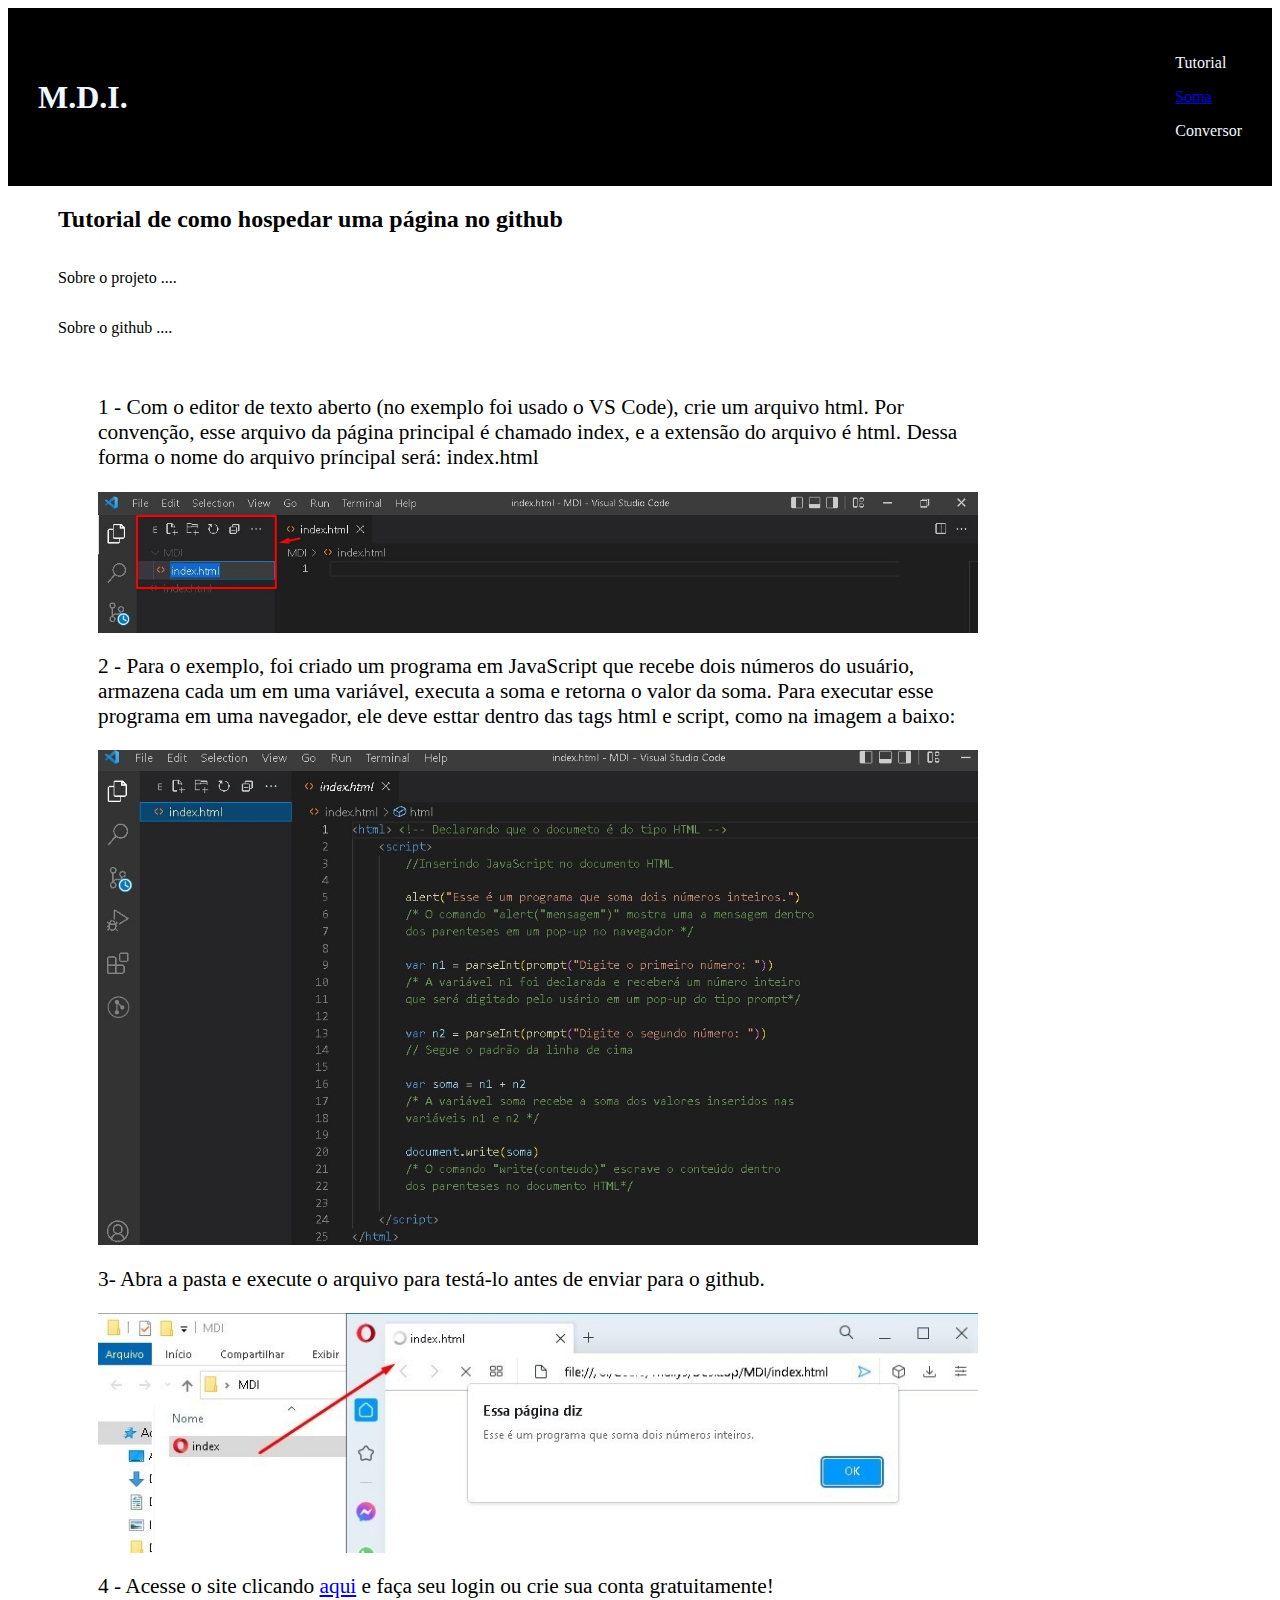
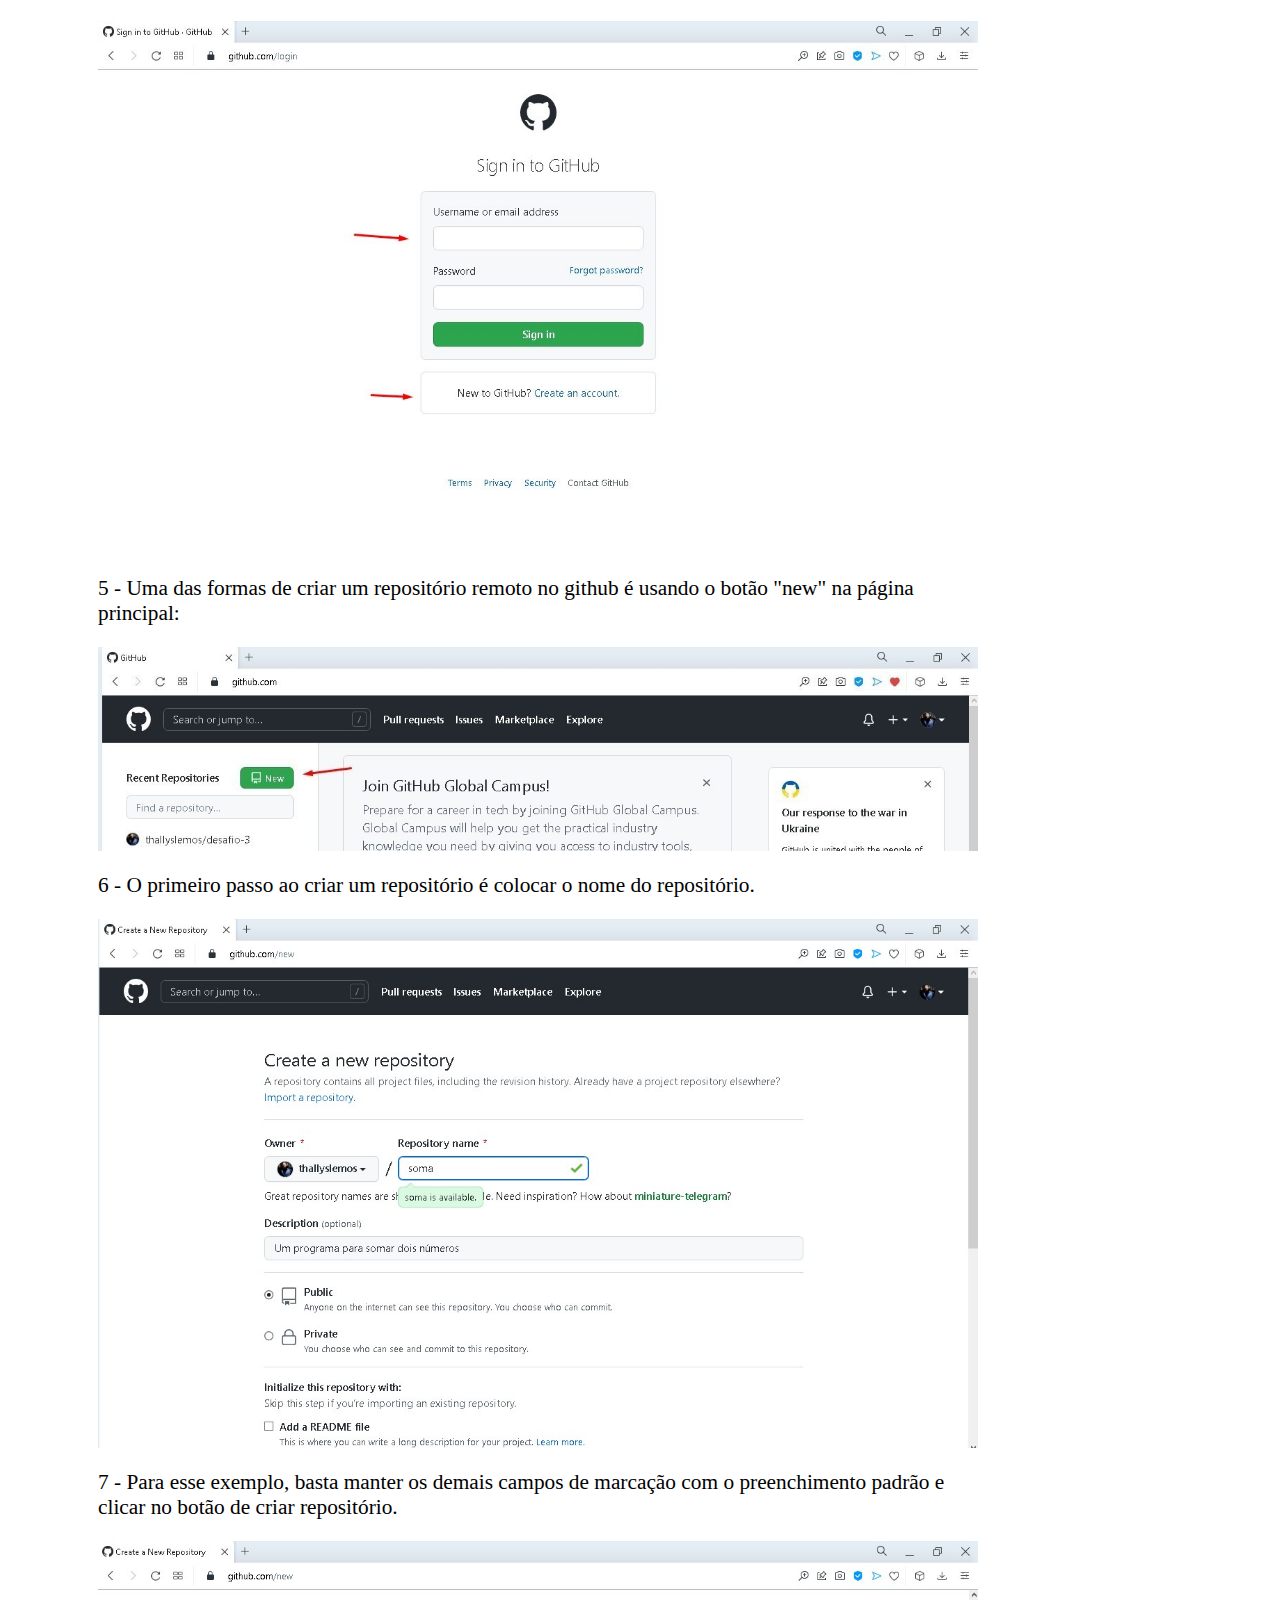
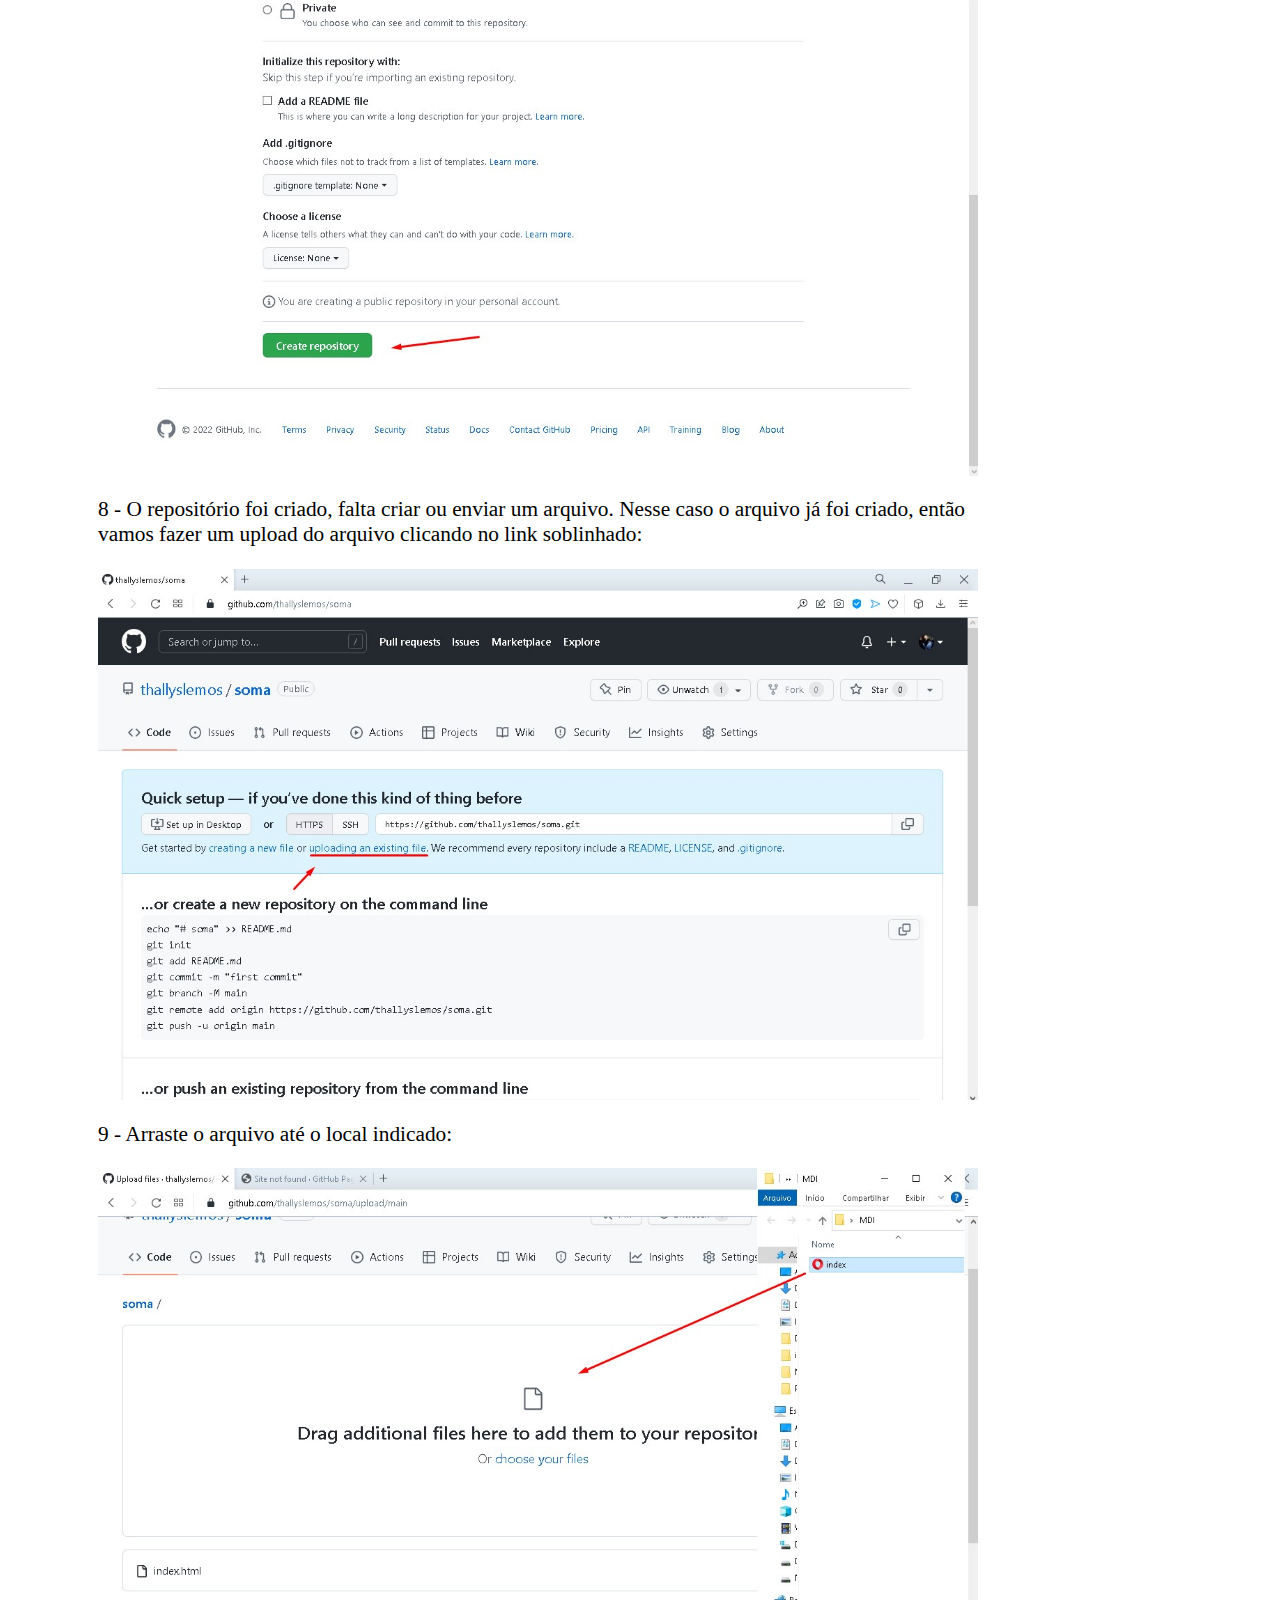
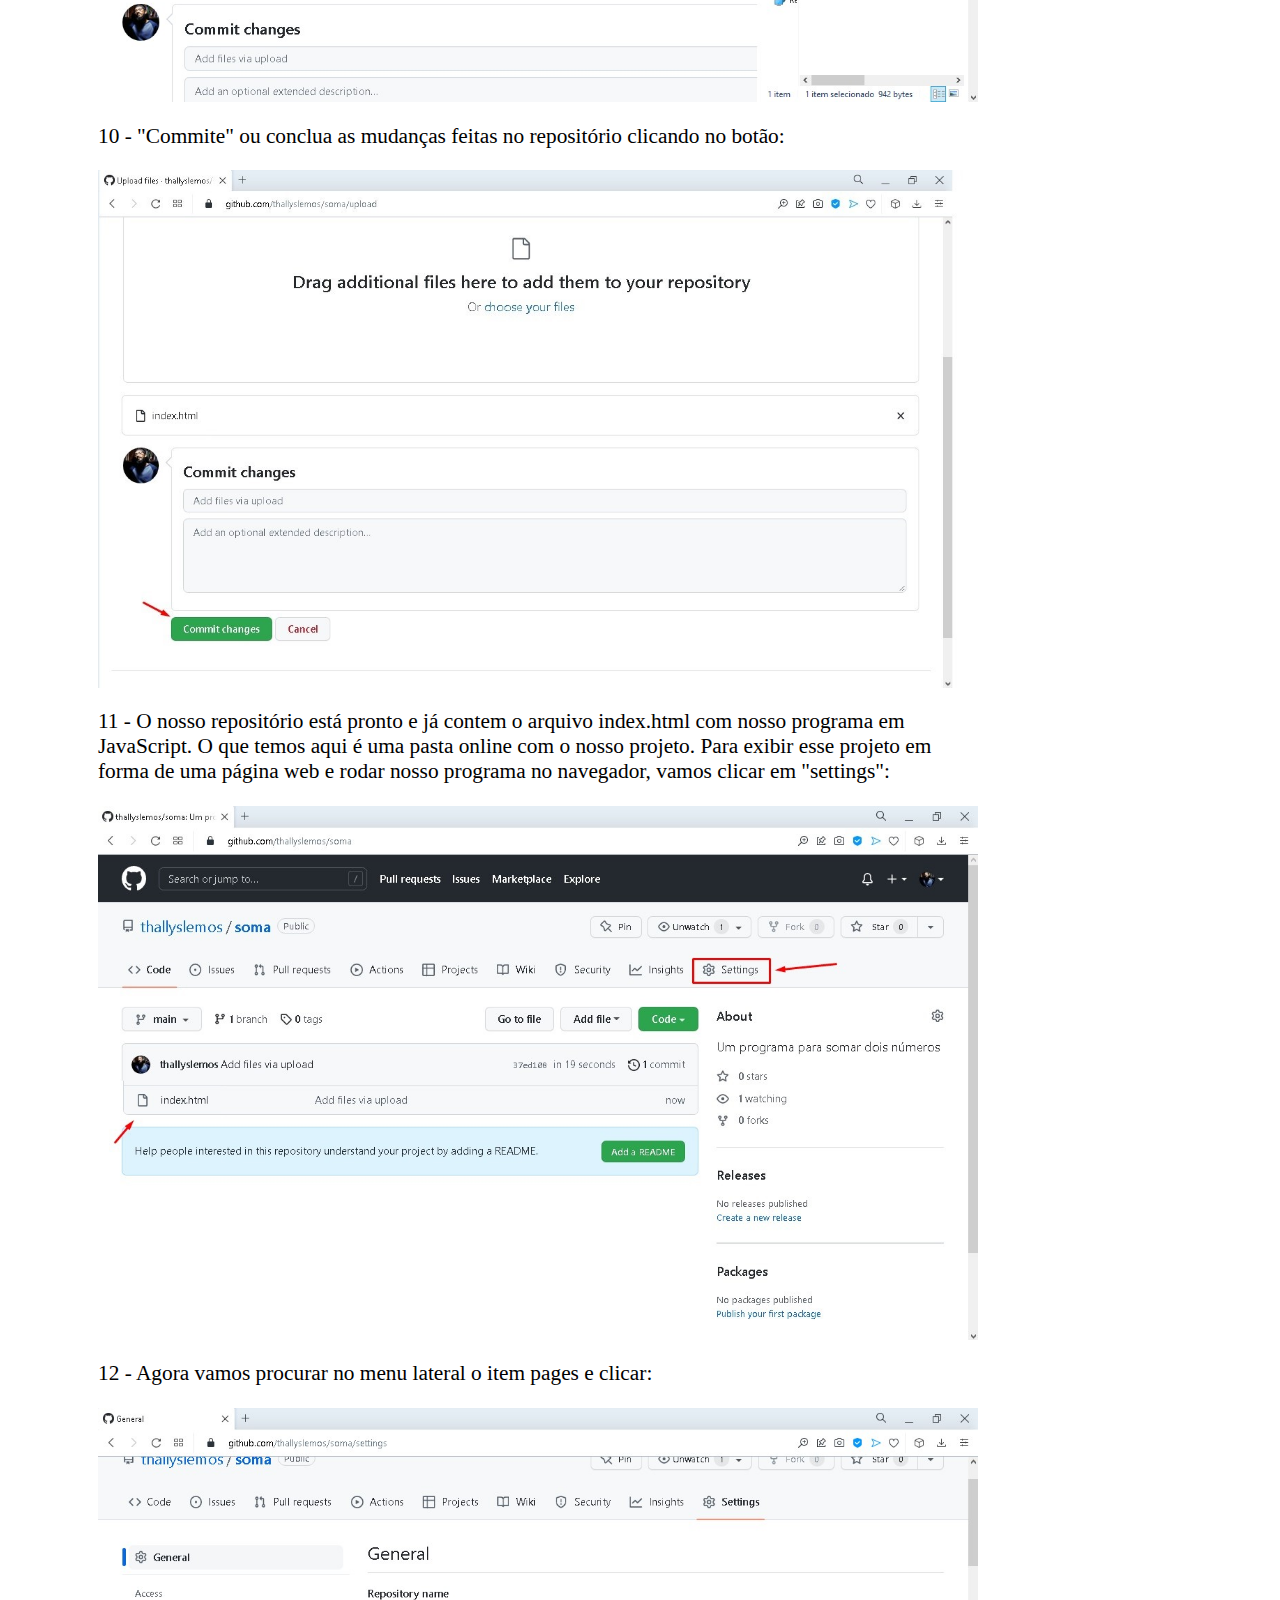
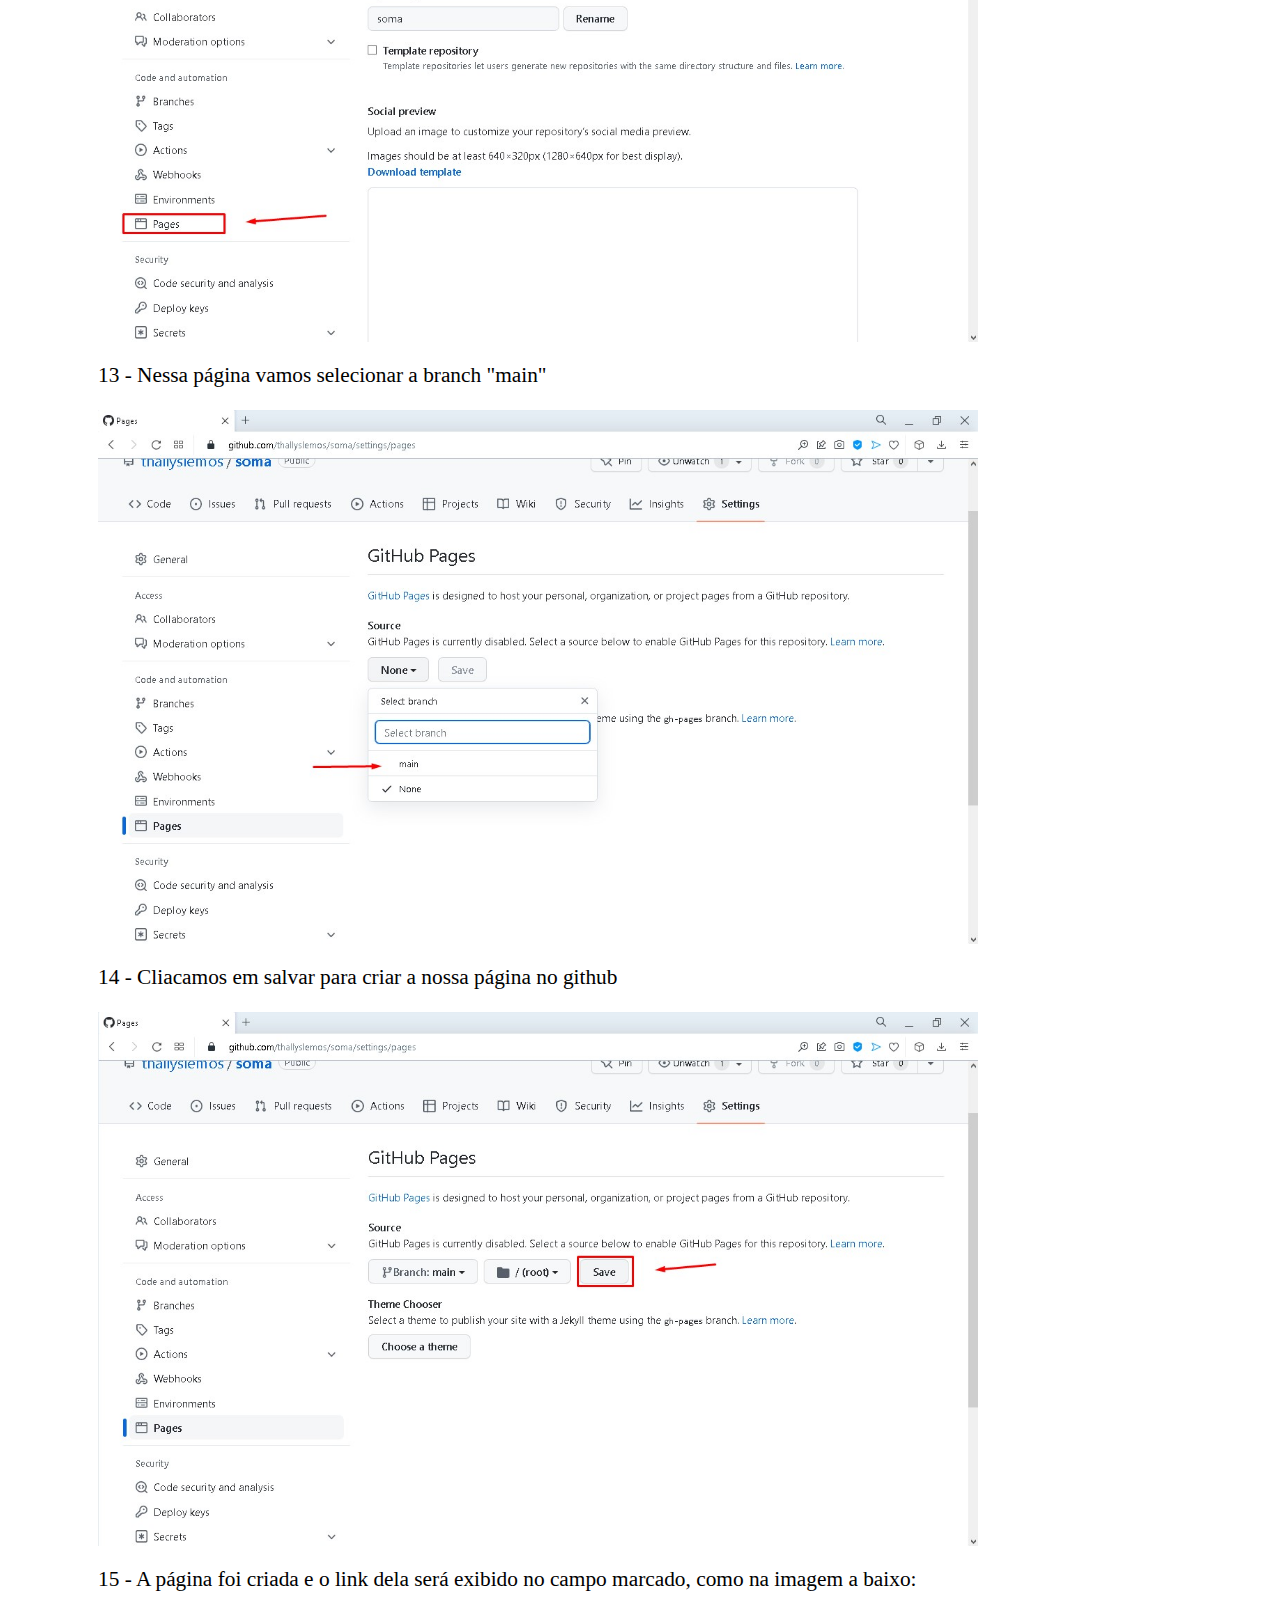
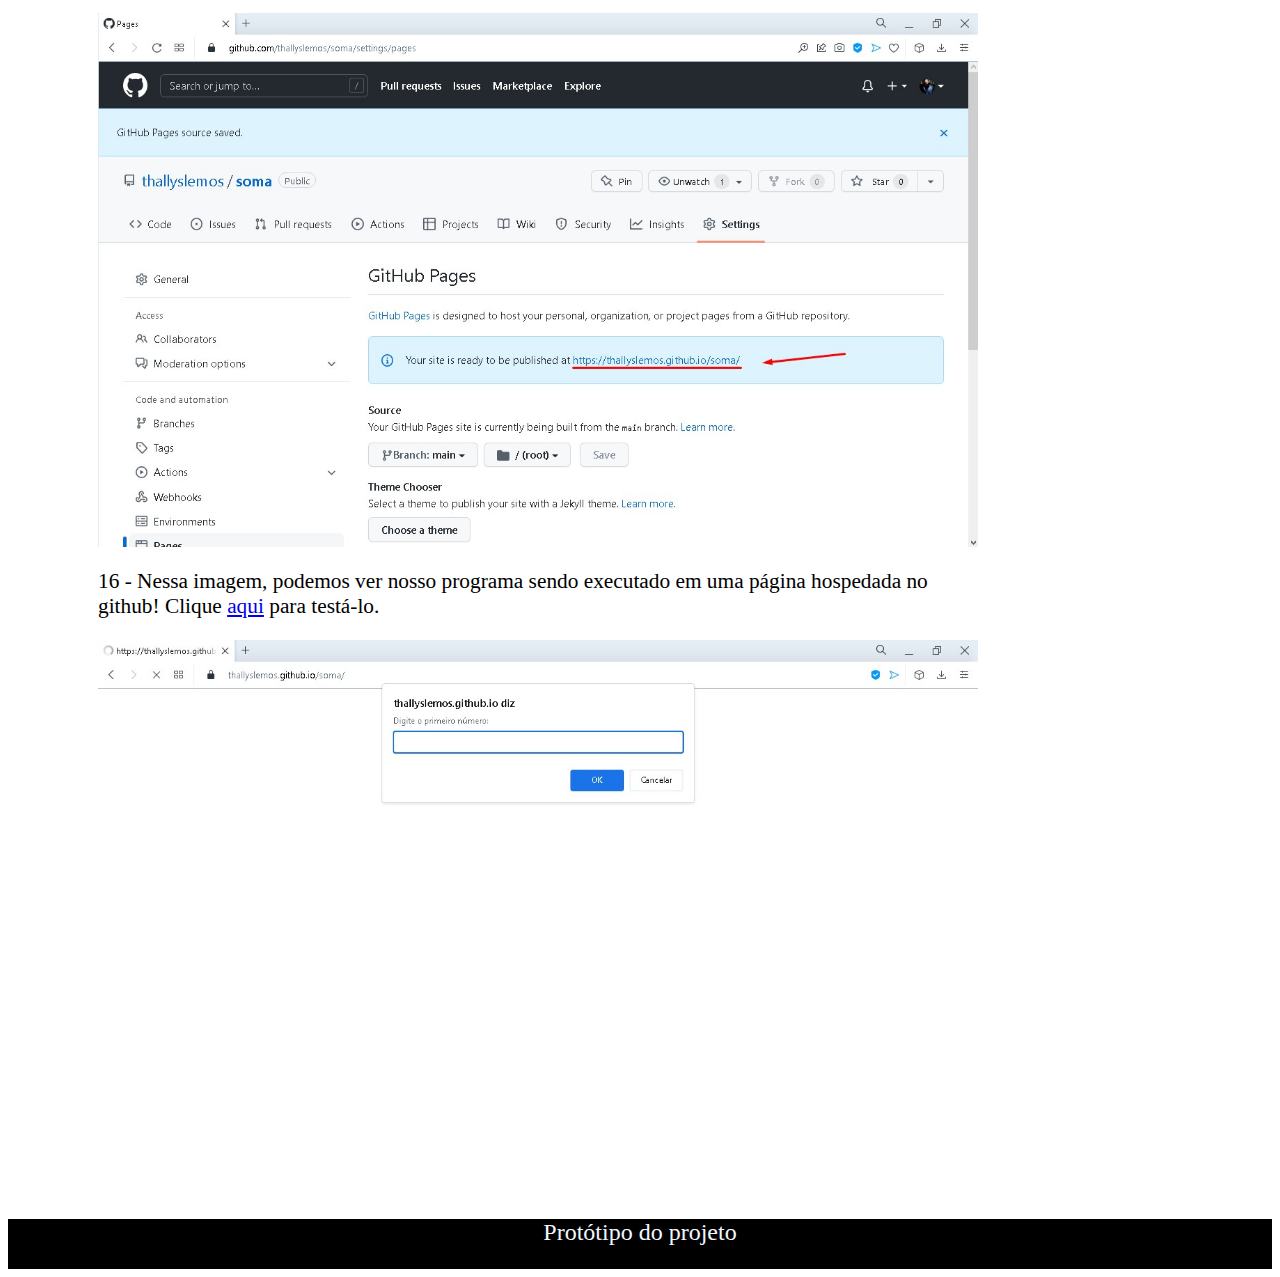
==== index.html @ e900a975 "Add files via upload" ====
<!DOCTYPE html>
<html lang="pt-br">
<head>
    <meta charset="UTF-8">
    <meta http-equiv="X-UA-Compatible" content="IE=edge">
    <meta name="viewport" content="width=device-width, initial-scale=1.0">
    <title>MDI</title>
    <link rel="stylesheet" type="text/css" href="css/style.css">
</head>
<body>
    <header>
        <div id="logo">
            <h1>M.D.I.</h1>
        </div>
        <div id="navegacao">
            
                <p>  Tutorial</p>
                <p><a href="https://thallyslemos.github.io/soma/">Soma</a> </p>
                <p>Conversor</p>
         
        </div>


    </header>
    <main>
        <h2>Tutorial de como hospedar uma página no github</h2>

        <div class="texto">
            <p>Sobre o projeto ....</p>
            <p>Sobre o github ....</p>
        </div>
        <div class="tutorial">
            <ul>
                <li>
                    <p>1 - Com o editor de texto aberto (no exemplo foi usado o VS Code), crie um arquivo html. Por convenção, esse arquivo da página principal é chamado index, e a extensão do arquivo é html. Dessa forma o nome do arquivo príncipal será: index.html </p>
                    <img src="img/paso1.jpg" >
                </li>
                <li>
                    <p>2 - Para o exemplo, foi criado um programa em JavaScript que recebe dois números do usuário, armazena cada um em uma variável, executa a soma e retorna o valor da soma. Para executar esse programa em uma navegador, ele deve esttar dentro das tags html e script, como na imagem a baixo: </p>
                    <img src="img/passo2.jpg" >
                </li>
                <li>
                    <p>3- Abra a pasta e execute o arquivo para testá-lo antes de enviar para o github.</p>
                    <img src="img/passo3.jpg" >
                </li>
                <li>
                    <p>4 - Acesse o site clicando <a href="https://github.com">aqui</a> e faça seu login ou crie sua conta gratuitamente!</p>
                    <img src="img/passo4.jpg" >
                </li>
                <li>
                    <p>5 - Uma das formas de criar um repositório remoto no github é usando o botão "new" na página principal: </p>
                    <img src="img/passo5.jpg" >
                </li>
                <li>
                    <p>6 - O primeiro passo ao criar um repositório é colocar o nome do repositório.</p>
                    <img src="img/passo6.jpg" >
                </li>
                <li>
                    <p>7 - Para esse exemplo, basta manter os demais campos de marcação com o preenchimento padrão e clicar no botão de criar repositório.</p>
                    <img src="img/passo7.jpg" >
                </li>
                <li>
                    <p>8 - O repositório foi criado, falta criar ou enviar um arquivo. Nesse caso o arquivo já foi criado, então vamos fazer um upload do arquivo clicando no link soblinhado:</p>
                    <img src="img/passo8.jpg" >
                </li>
                <li>
                    <p>9 - Arraste o arquivo até o local indicado:</p>
                    <img src="img/passo9.jpg" >
                </li>
                <li>
                    <p>10 - "Commite" ou conclua as mudanças feitas no repositório clicando no botão:</p>
                    <img src="img/passo10.jpg" >
                </li>
                <li>
                    <p>11 - O nosso repositório está pronto e já contem o arquivo index.html com nosso programa em JavaScript. O que temos aqui é uma pasta online com o nosso projeto. Para exibir esse projeto em forma de uma página web e rodar nosso programa no navegador, vamos clicar em "settings":</p>
                    <img src="img/passo11.jpg" >
                </li>
                <li>
                    <p>12 - Agora vamos procurar no menu lateral o item pages e clicar:</p>
                    <img src="img/passo12.jpg" >
                </li>
                <li>
                    <p>13 - Nessa página vamos selecionar a branch "main"</p>
                    <img src="img/passo13.jpg" >
                </li>
                <li>
                    <p>14 - Cliacamos em salvar para criar a nossa página no github</p>
                    <img src="img/passo14.jpg" >
                </li>
                <li>
                    <p>15 - A página foi criada e o link dela será exibido no campo marcado, como na imagem a baixo:</p>
                    <img src="img/passo15.jpg" >
                </li>
                <li>
                    <p>16 - Nessa imagem, podemos ver nosso programa sendo executado em uma página hospedada no github! Clique <a href="https://thallyslemos.github.io/soma/">aqui</a> para testá-lo.</p>
                    <img src="img/passo16.jpg" >
                </li>
            </ul>
        </div>
    </main>
    <footer>
        <p>Protótipo do projeto</p>
    </footer>
</body>
</html>
<!DOCTYPE html5>
---- css/style.css ----
header {
    display: flex;
    align-items: center;
    justify-content: space-between;
    color: aliceblue;
    background: black;
    max-width: 100%;
    height: auto;
    padding: 30px;
}
.navegacao {
    display: flex;
    flex-direction: row;
}
main {
    display: flex;
    flex-direction: column;
    width: 920px;
    height: auto;
    margin: 0 50px;
}
.tutorial, .texto {
    display: flex;
    flex-direction: column;
}
ul, li {
    display: flex;
    flex-direction: column;
    font-size: 16pt;
}

img{

    width: auto;
    min-width: 420px;
    
}
footer {
    color: aliceblue;
    background: black;
    width: 100%;
    height: 50px;
    text-align: center;
    font-size: 18pt;

}
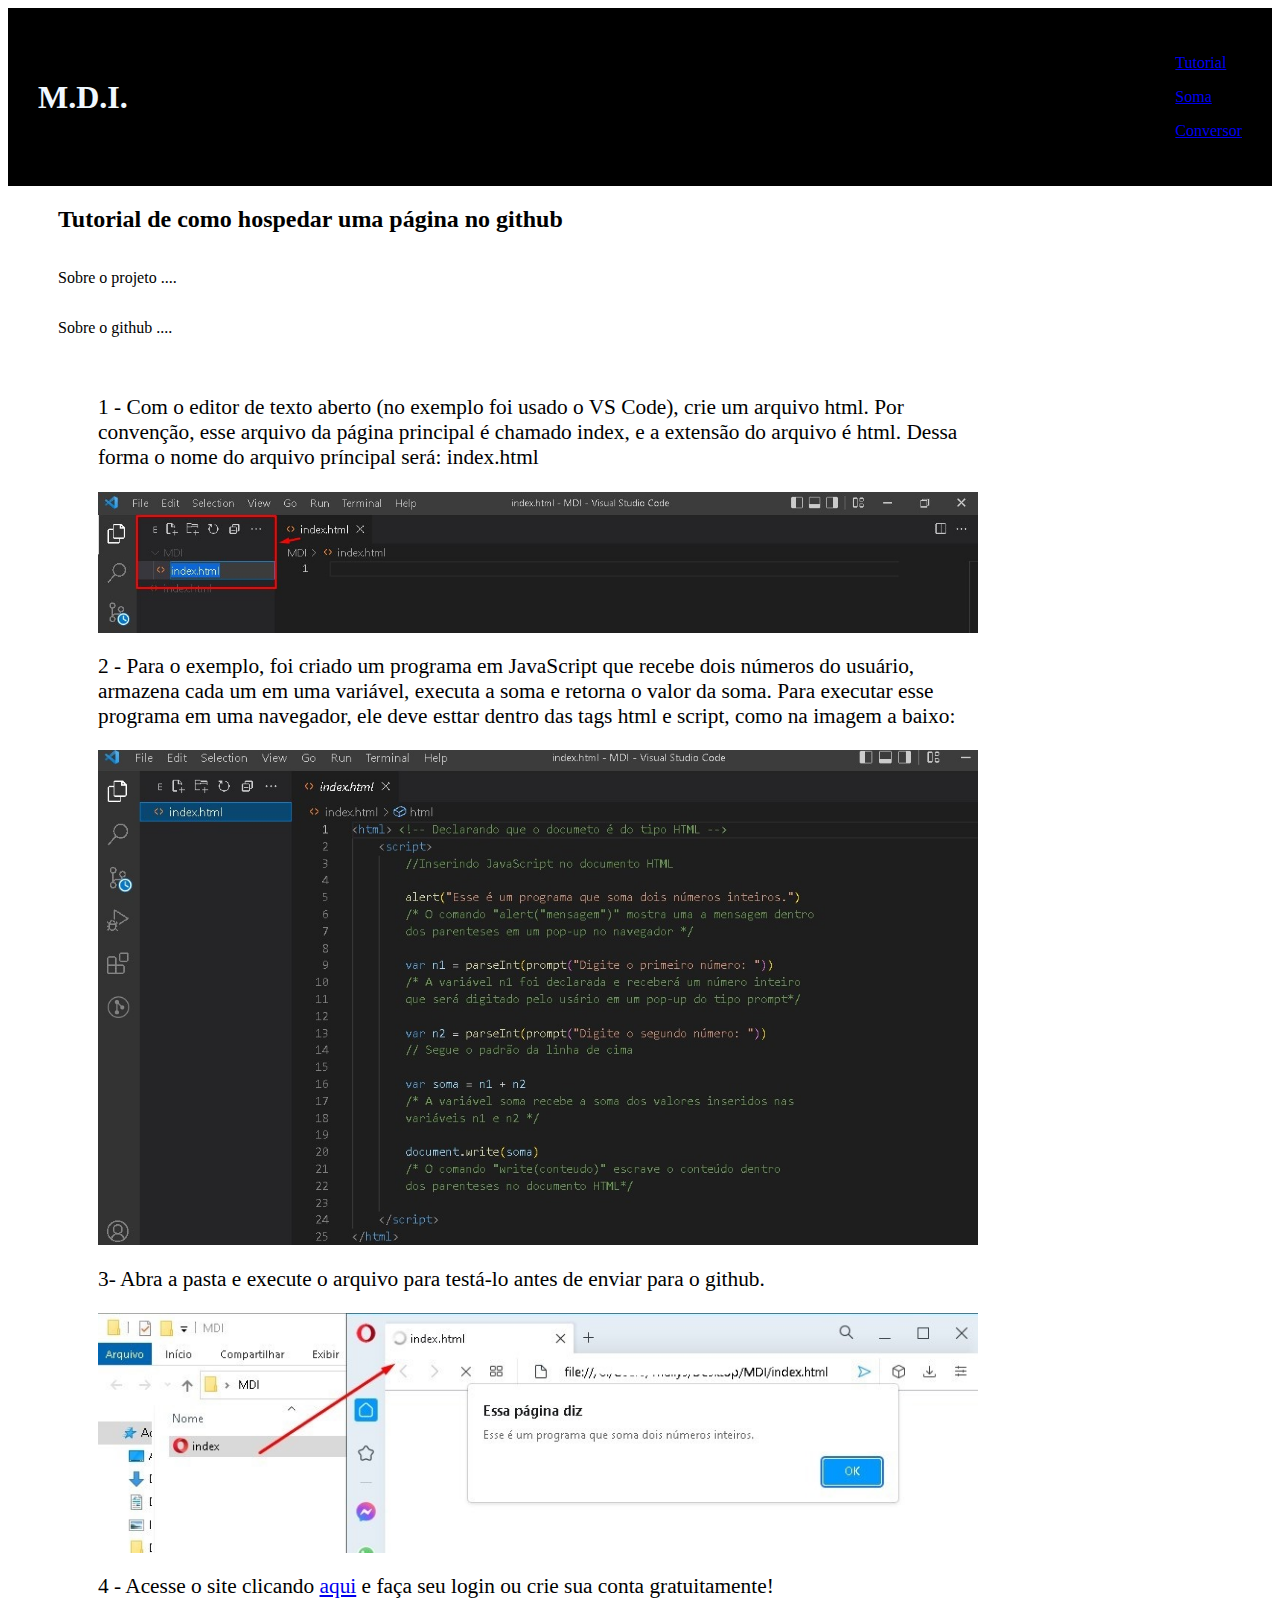
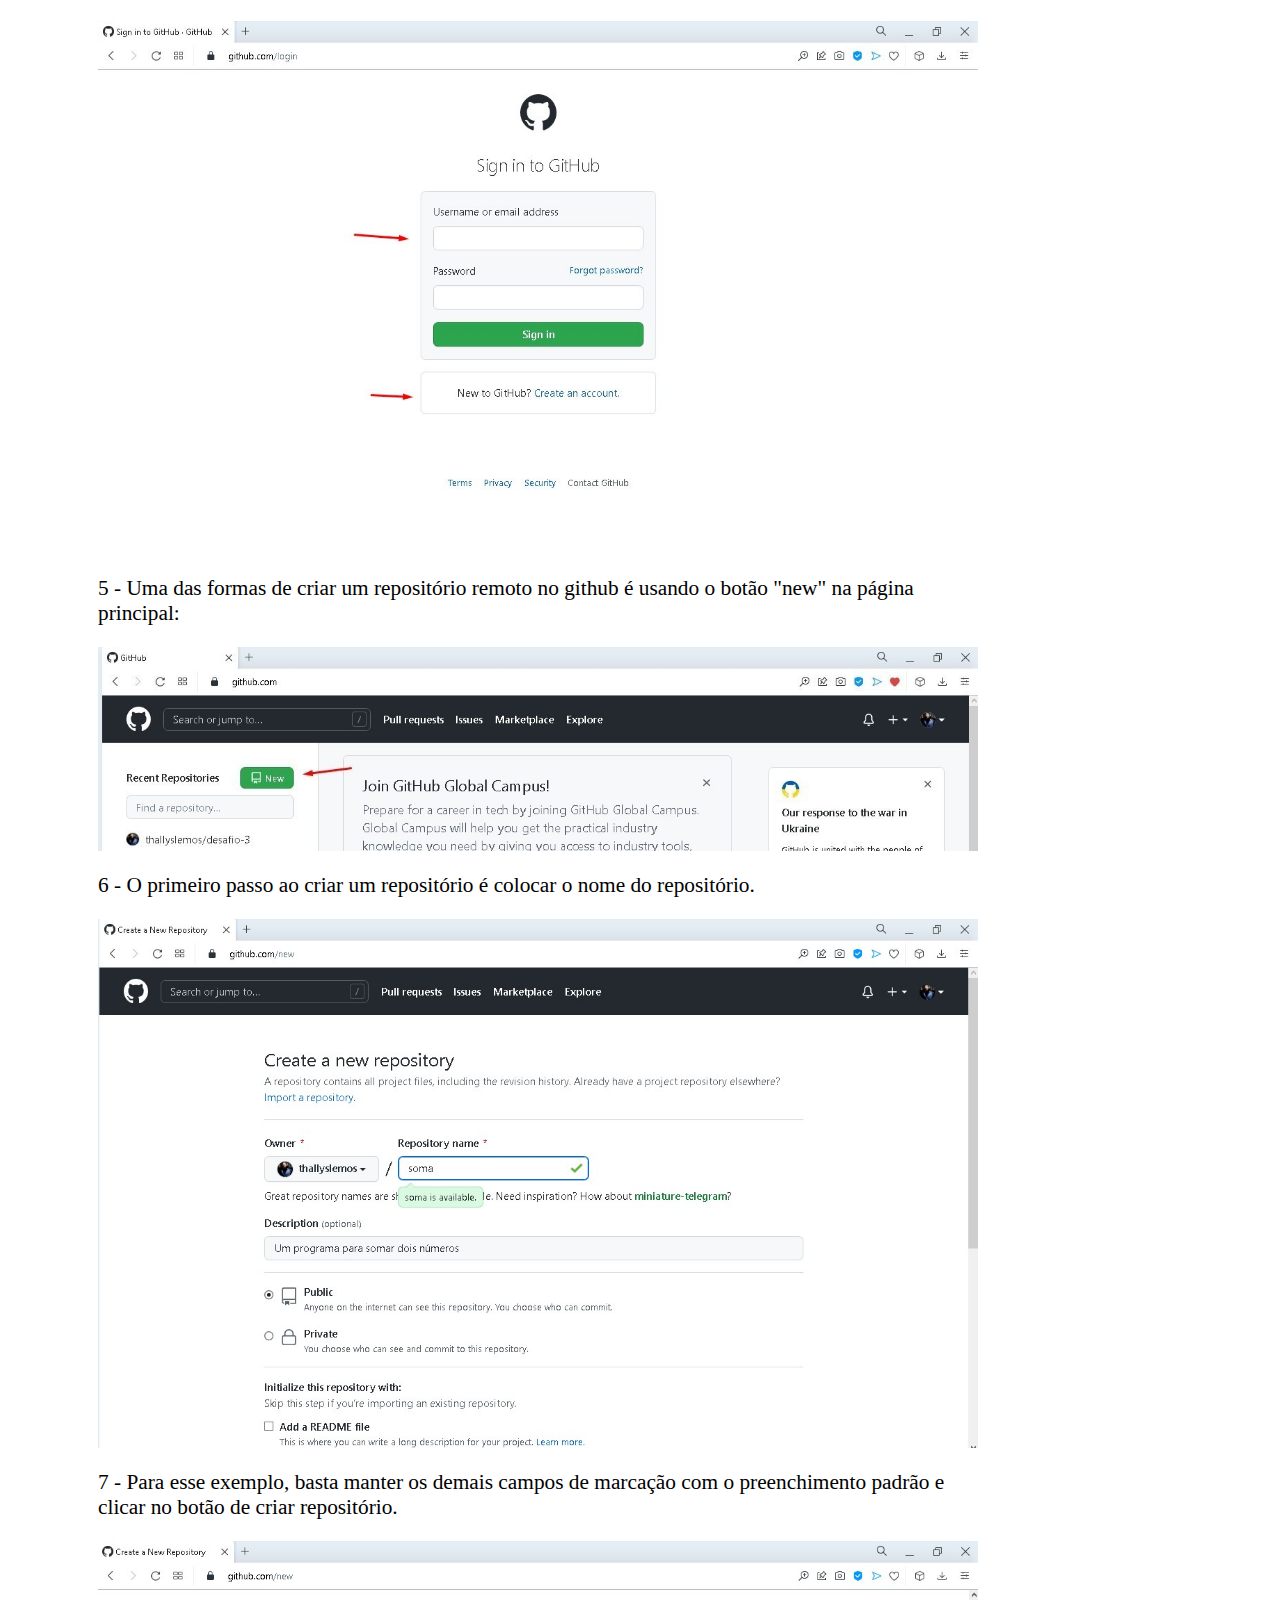
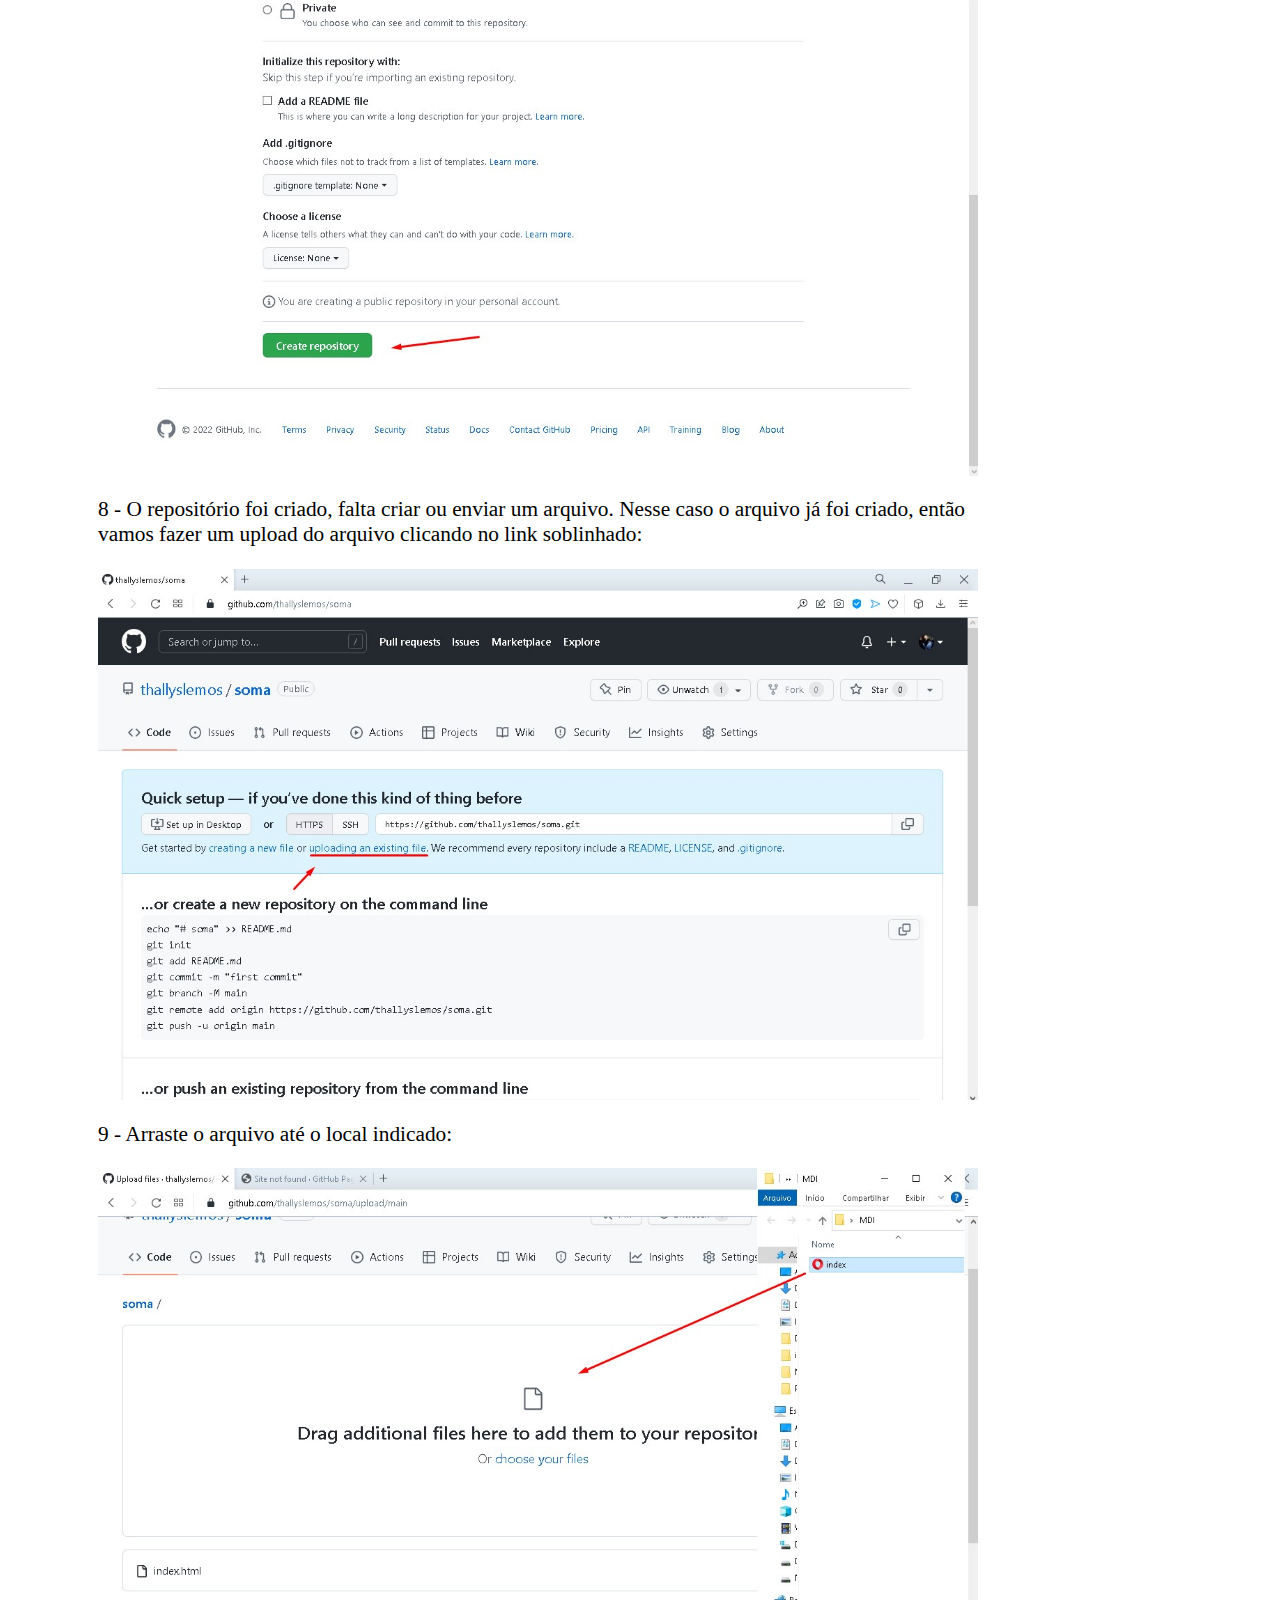
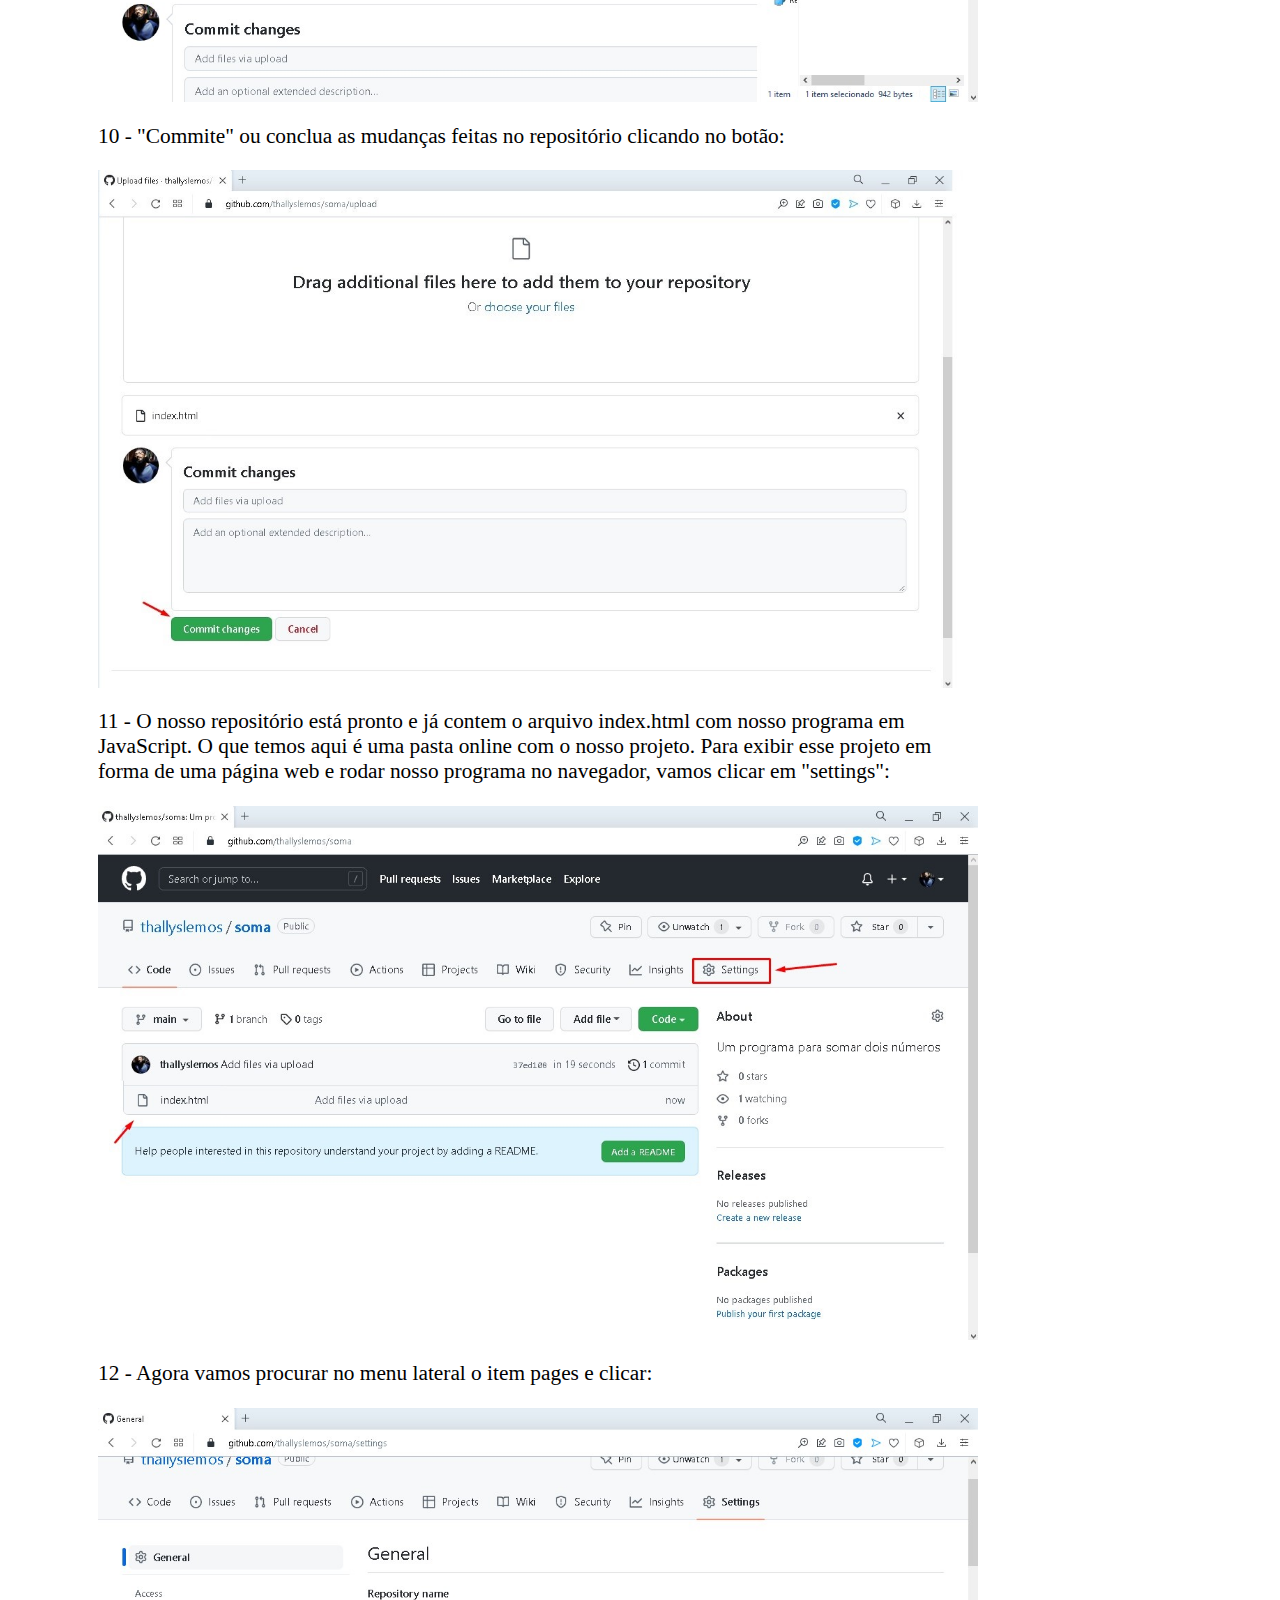
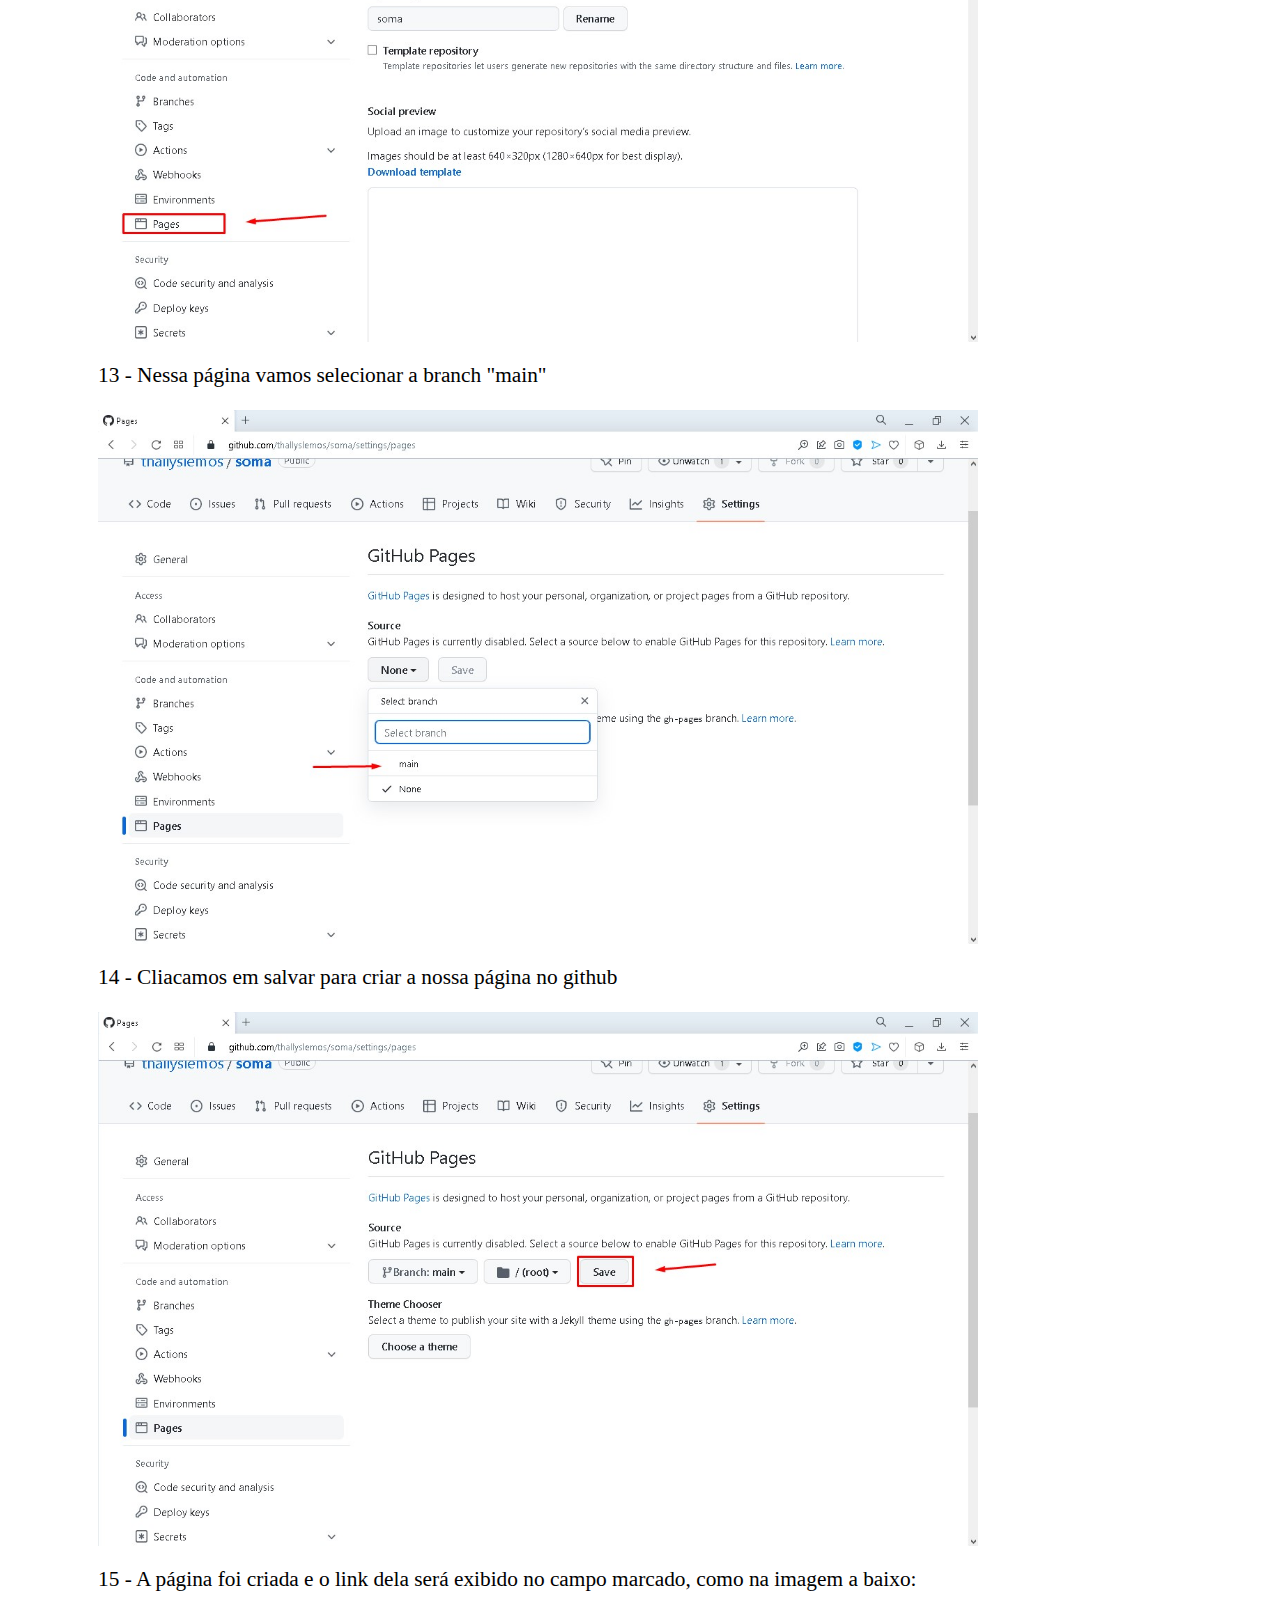
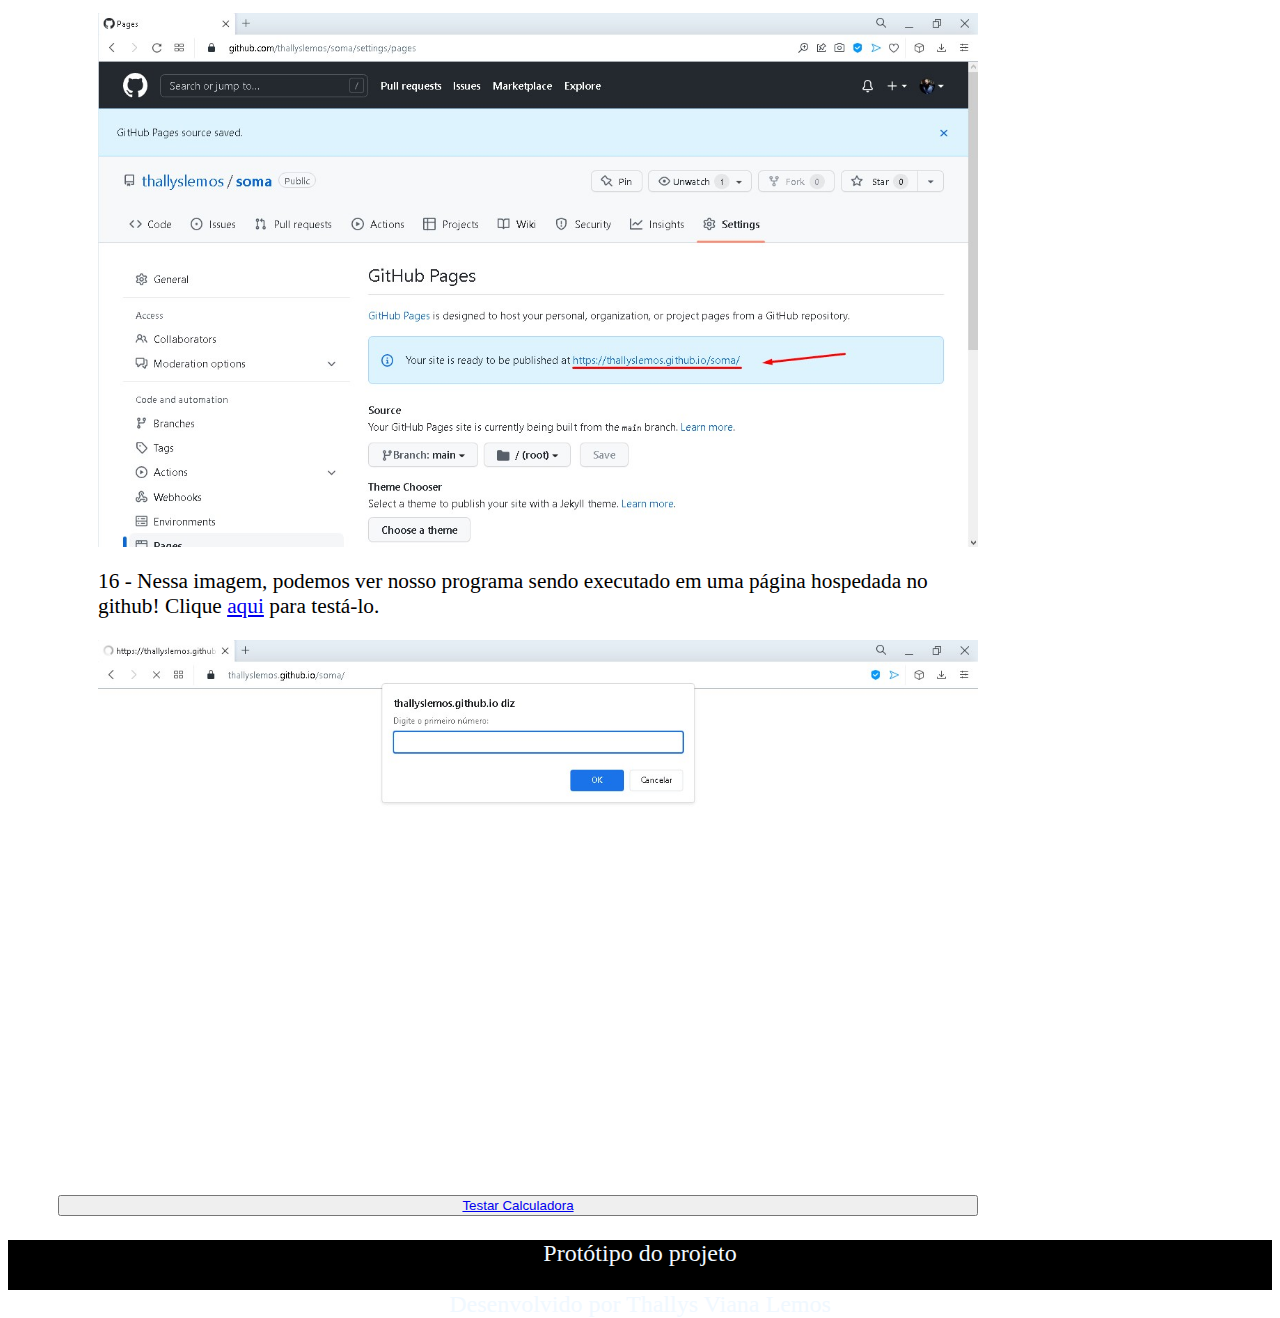
==== commit dcf5bffa: "Atualização do copy e correção de links no menu de navegação" ====
--- a/index.html
+++ b/index.html
@@ -5,6 +5,7 @@
     <meta http-equiv="X-UA-Compatible" content="IE=edge">
     <meta name="viewport" content="width=device-width, initial-scale=1.0">
     <title>MDI</title>
+    <link rel="stylesheet" type="text/css" href="css/reset.css">
     <link rel="stylesheet" type="text/css" href="css/style.css">
 </head>
 <body>
@@ -12,15 +13,11 @@
         <div id="logo">
             <h1>M.D.I.</h1>
         </div>
-        <div id="navegacao">
-            
-                <p>  Tutorial</p>
-                <p><a href="https://thallyslemos.github.io/soma/">Soma</a> </p>
-                <p>Conversor</p>
-         
-        </div>
-
-
+        <nav id="navegacao">
+            <a href="index.html"> <p>  Tutorial</p></a>
+            <a href="soma.html"><p>Soma</p></a>
+            <a href="conversor.html"><p>Conversor</p></a>
+        </nav>
     </header>
     <main>
         <h2>Tutorial de como hospedar uma página no github</h2>
@@ -97,10 +94,11 @@
                 </li>
             </ul>
         </div>
+        <button id="botao"><a href="https://thallyslemos.github.io/soma/"> Testar Calculadora</a></button>
     </main>
     <footer>
         <p>Protótipo do projeto</p>
-    </footer>
+        <p id="copy">Desenvolvido por Thallys Viana Lemos</p>    </footer>
 </body>
 </html>
 <!DOCTYPE html5>
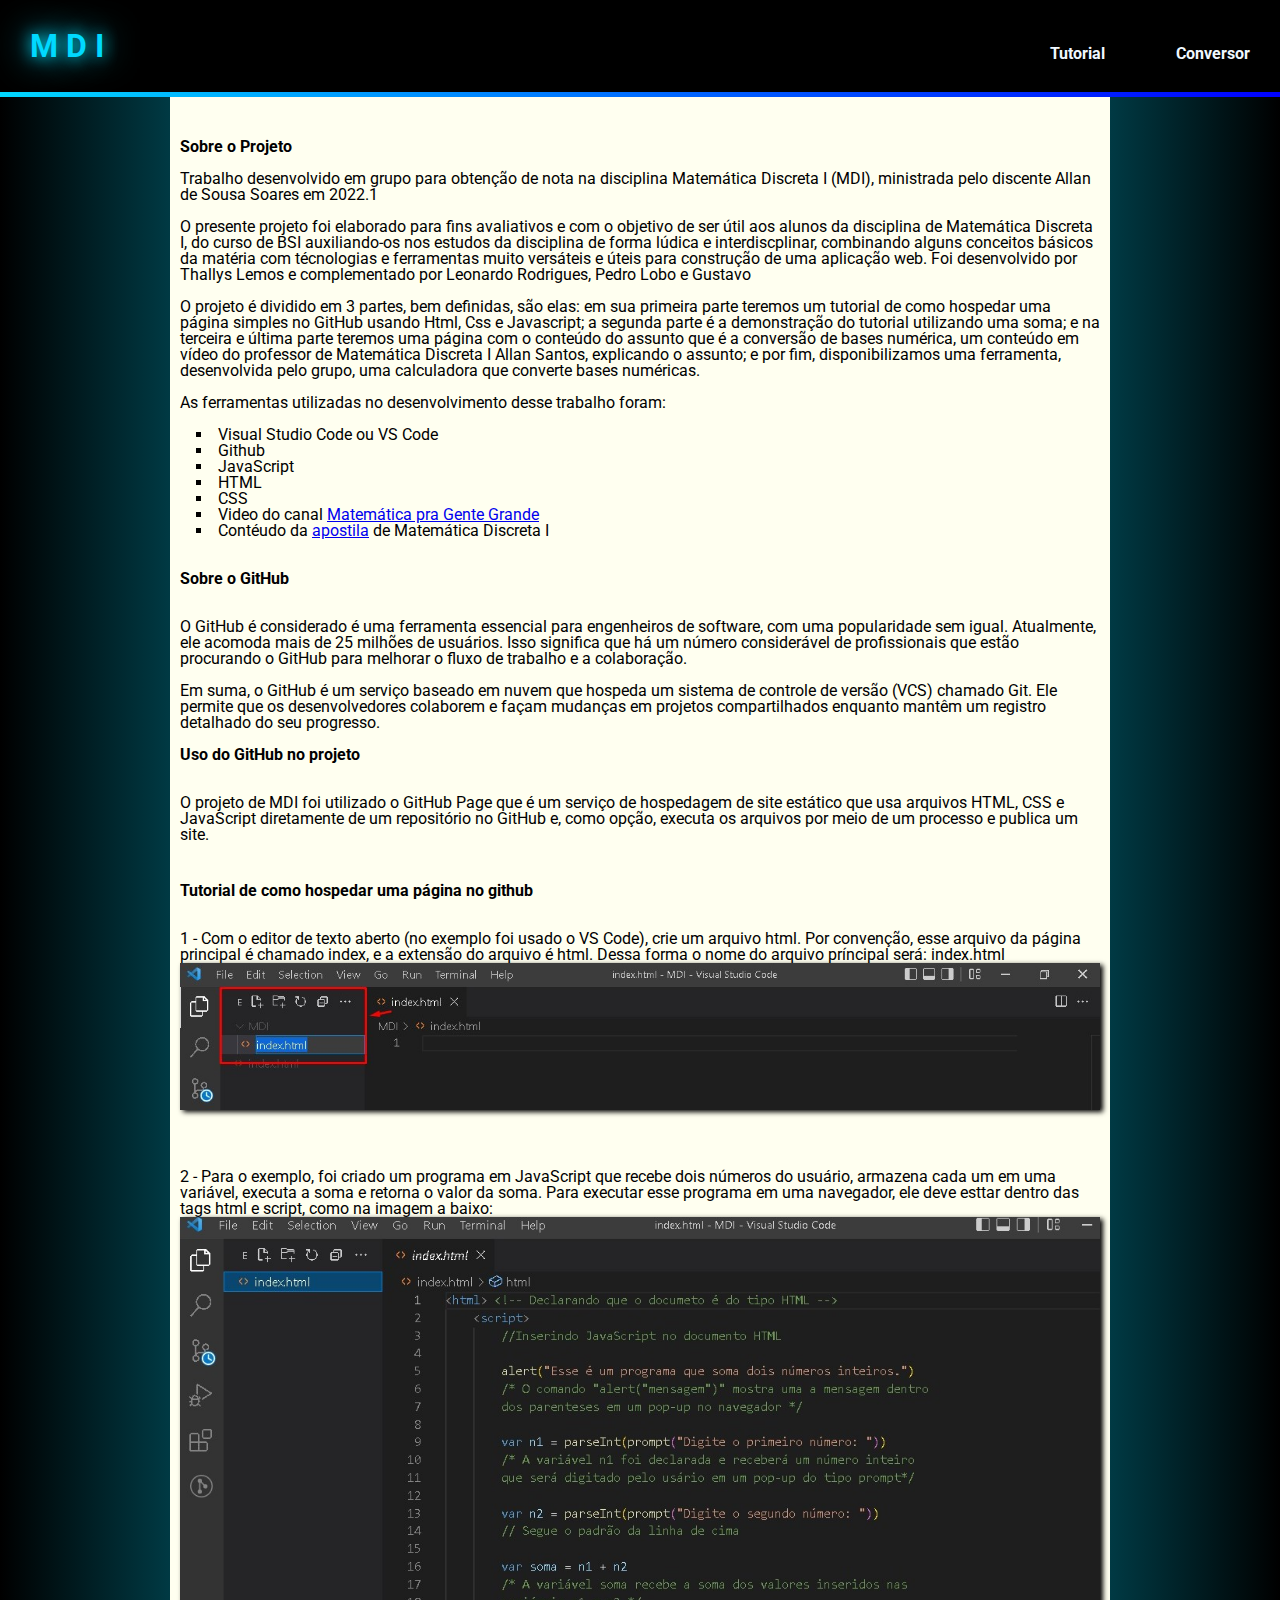
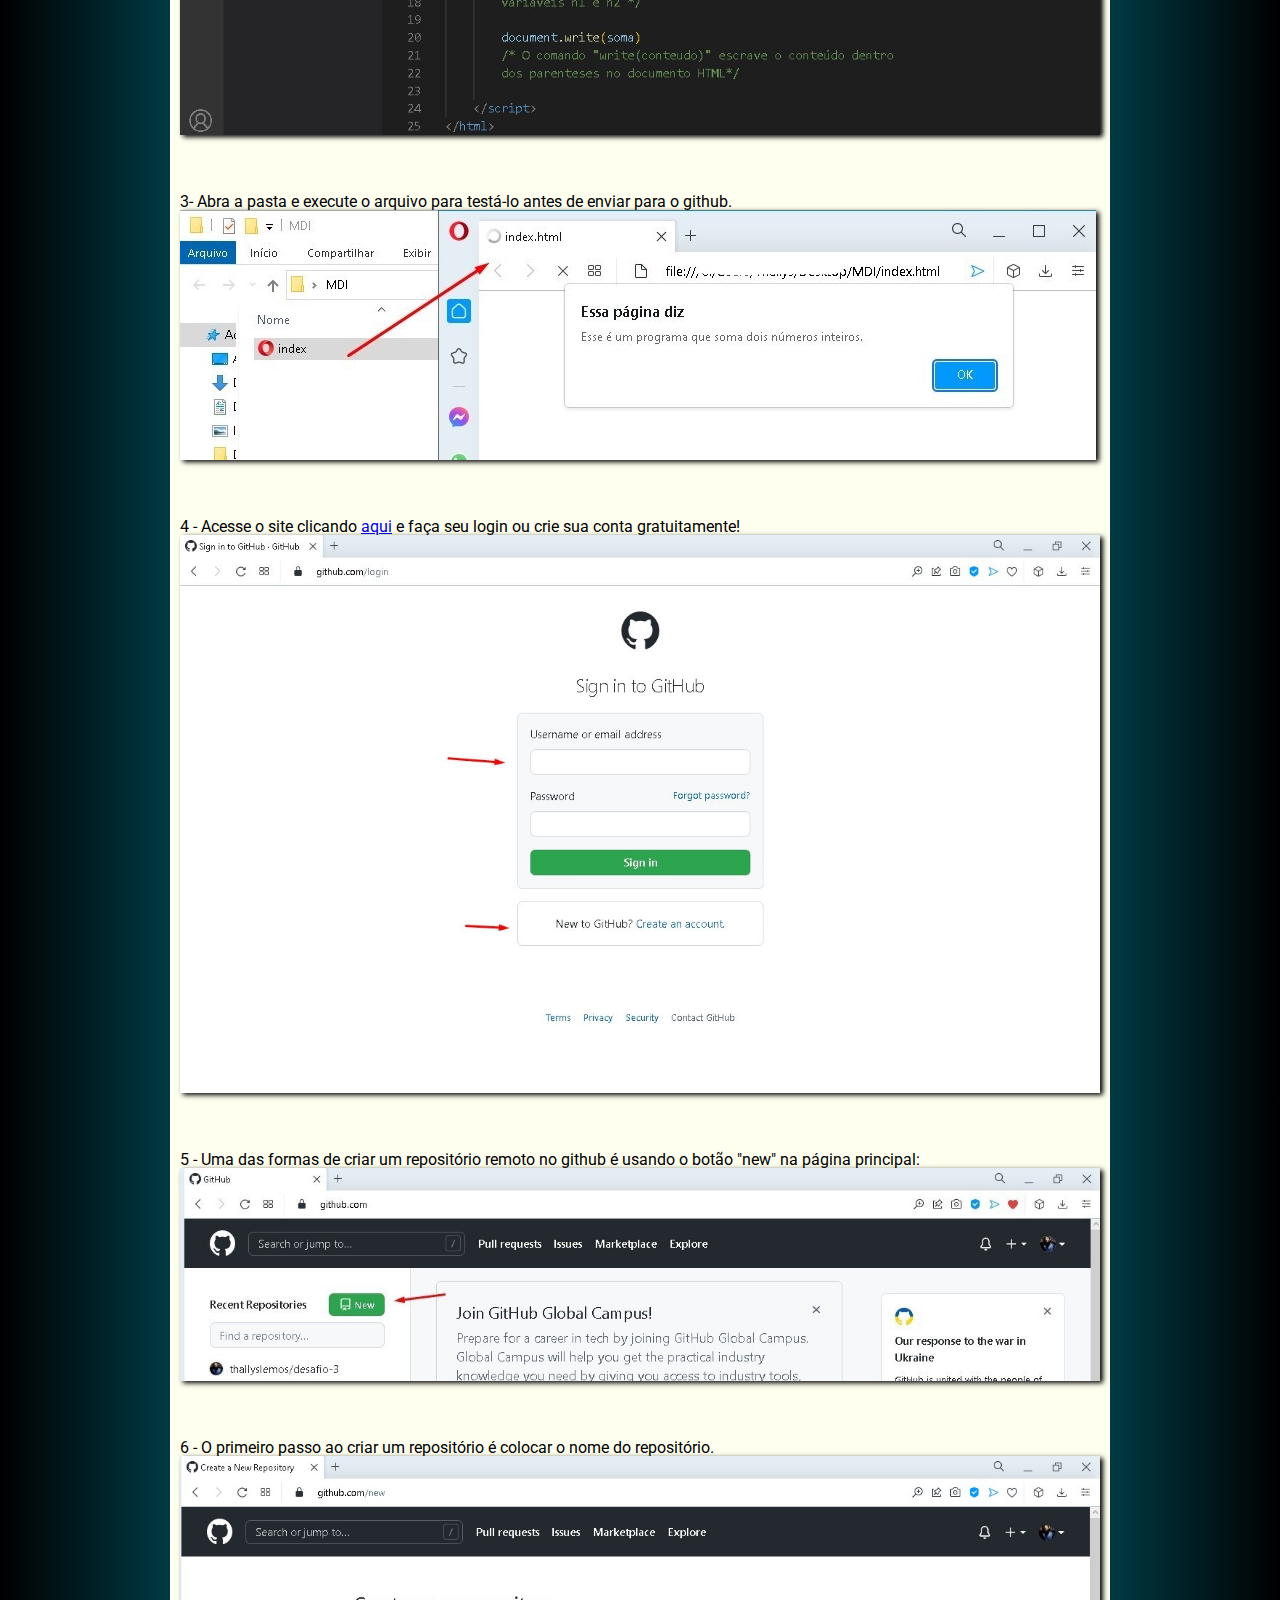
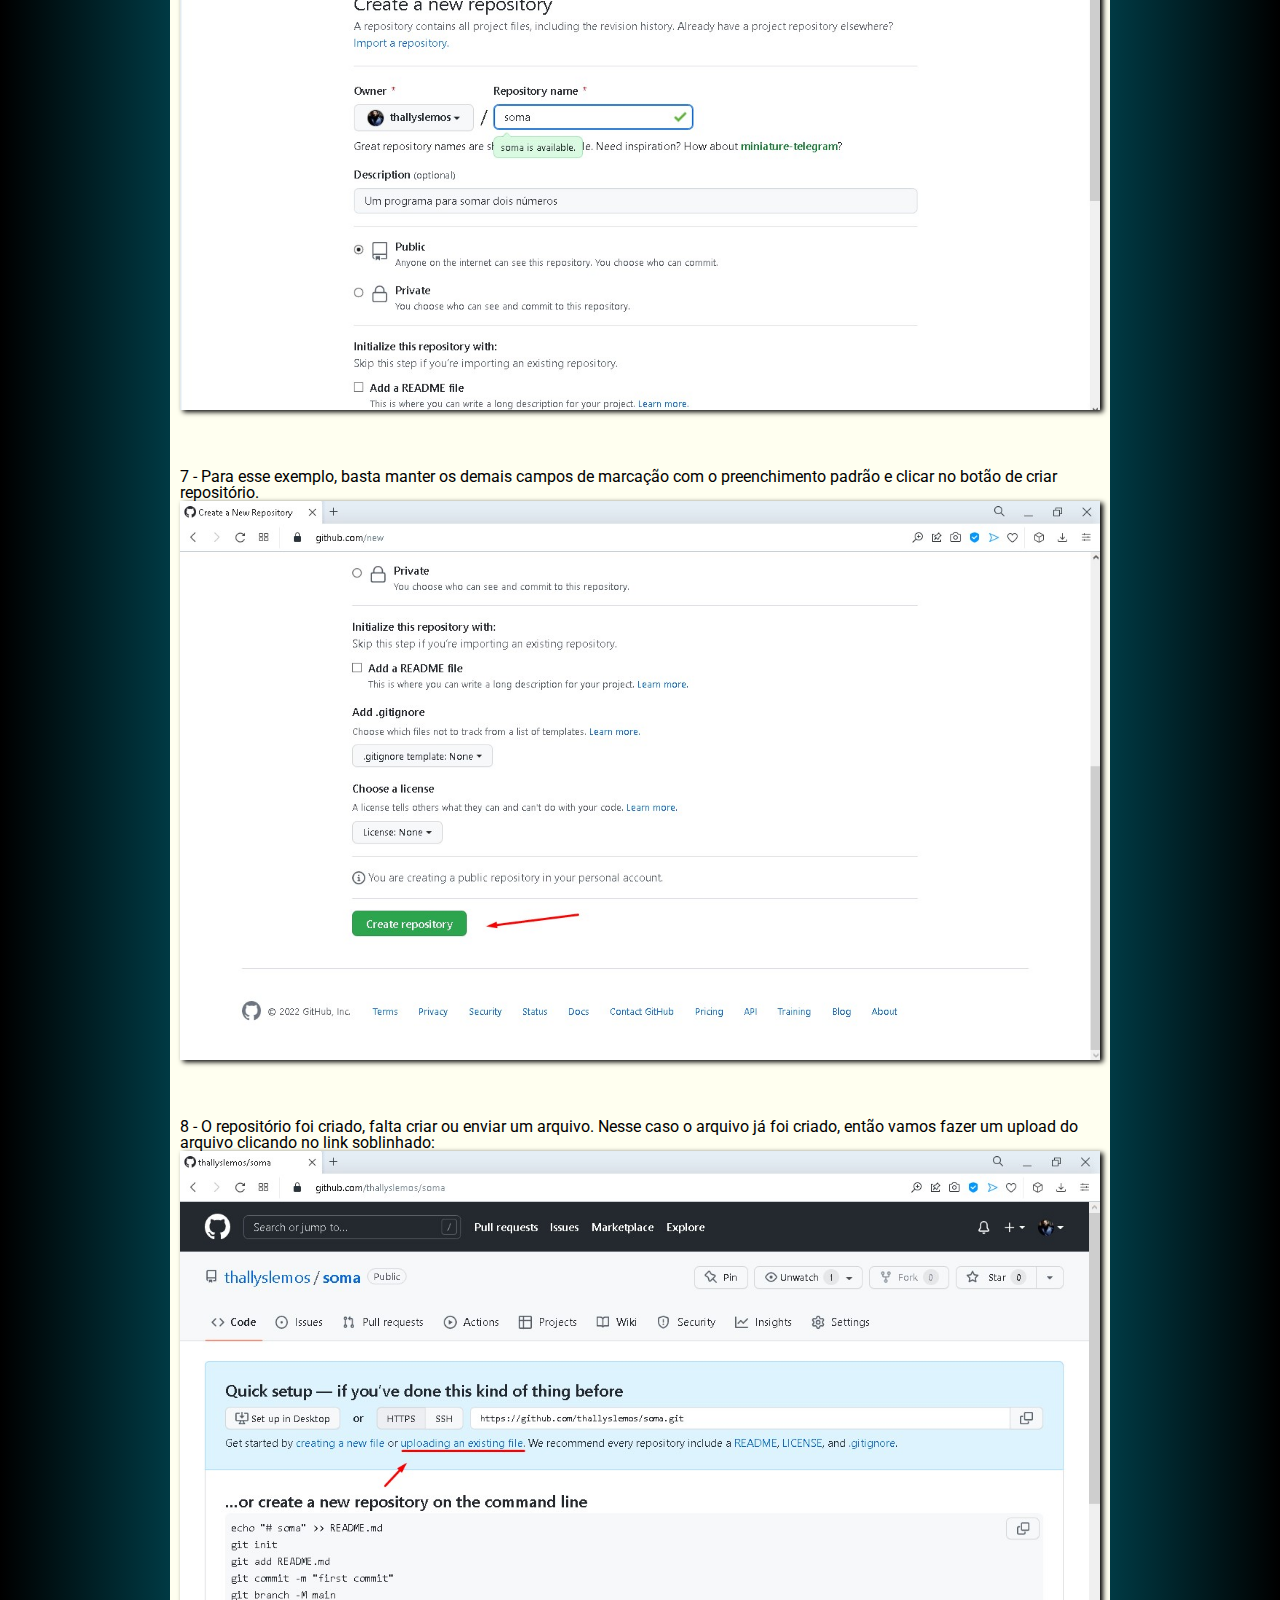
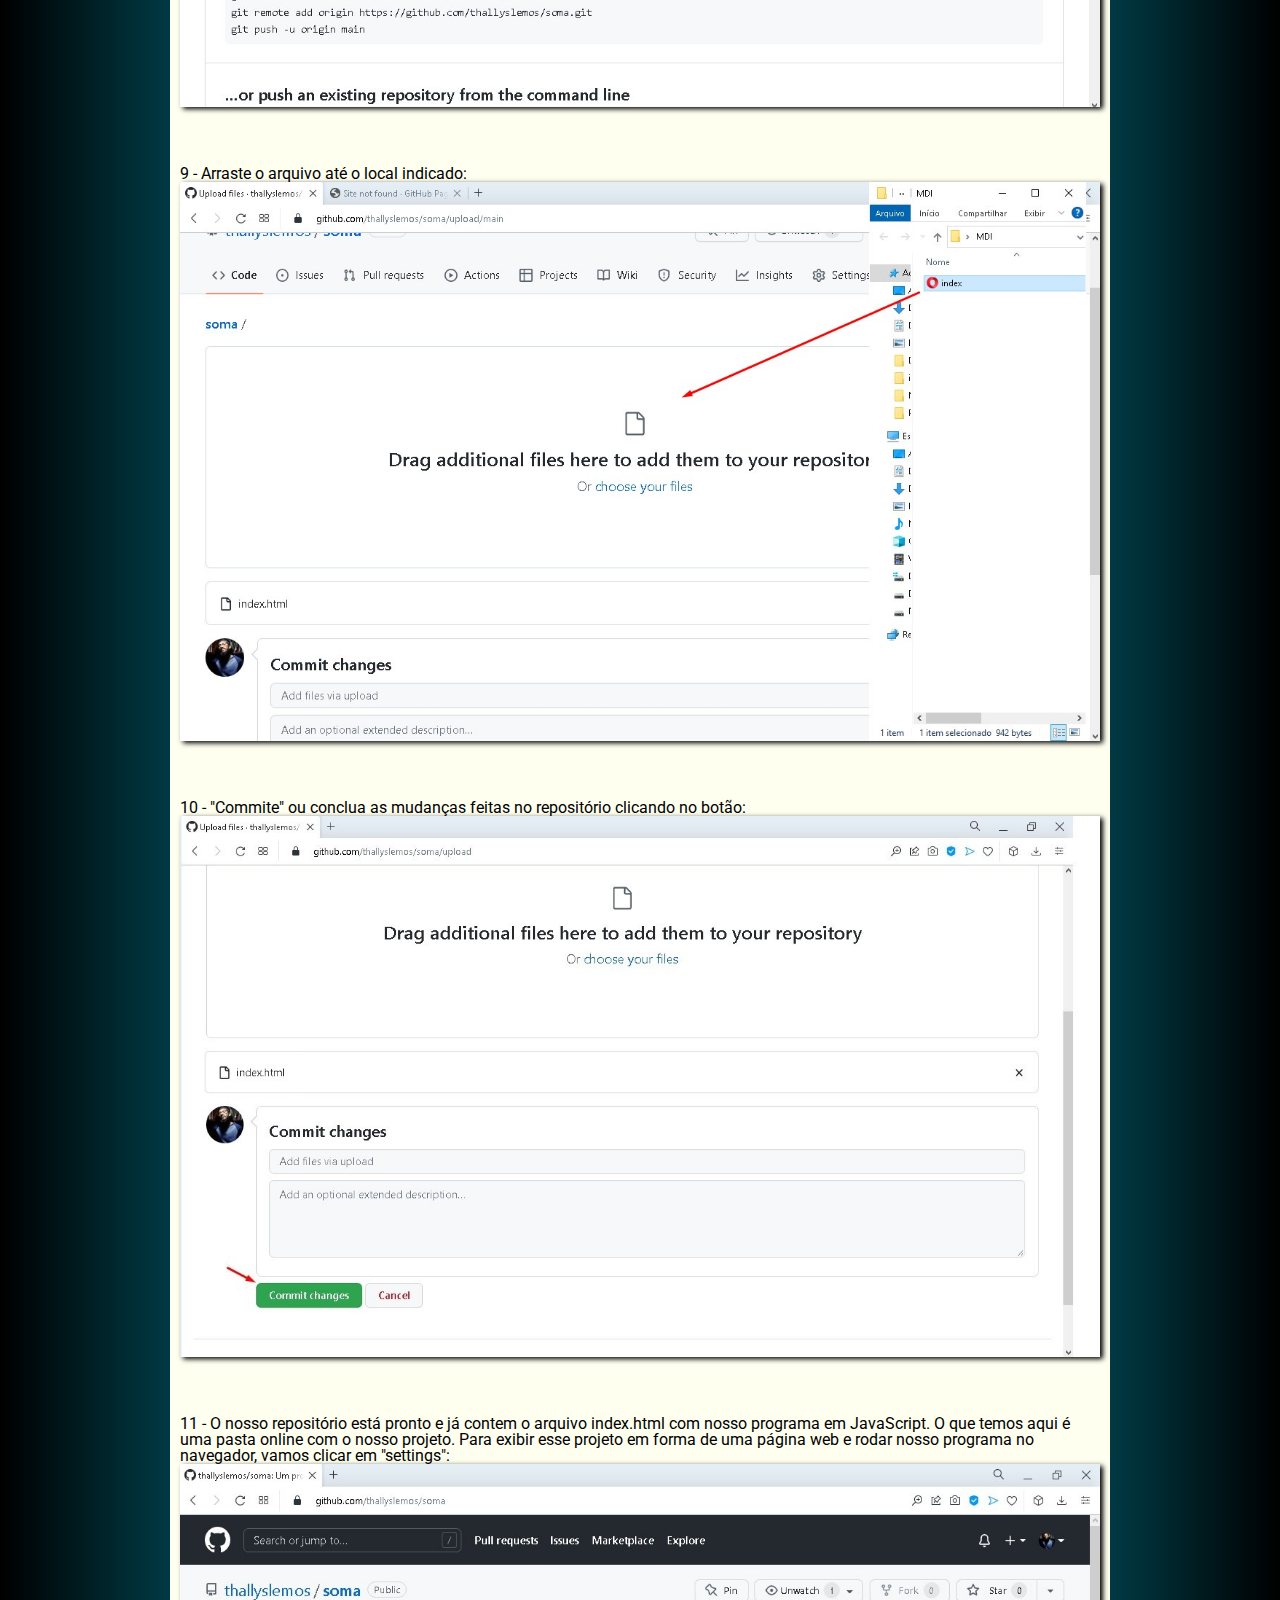
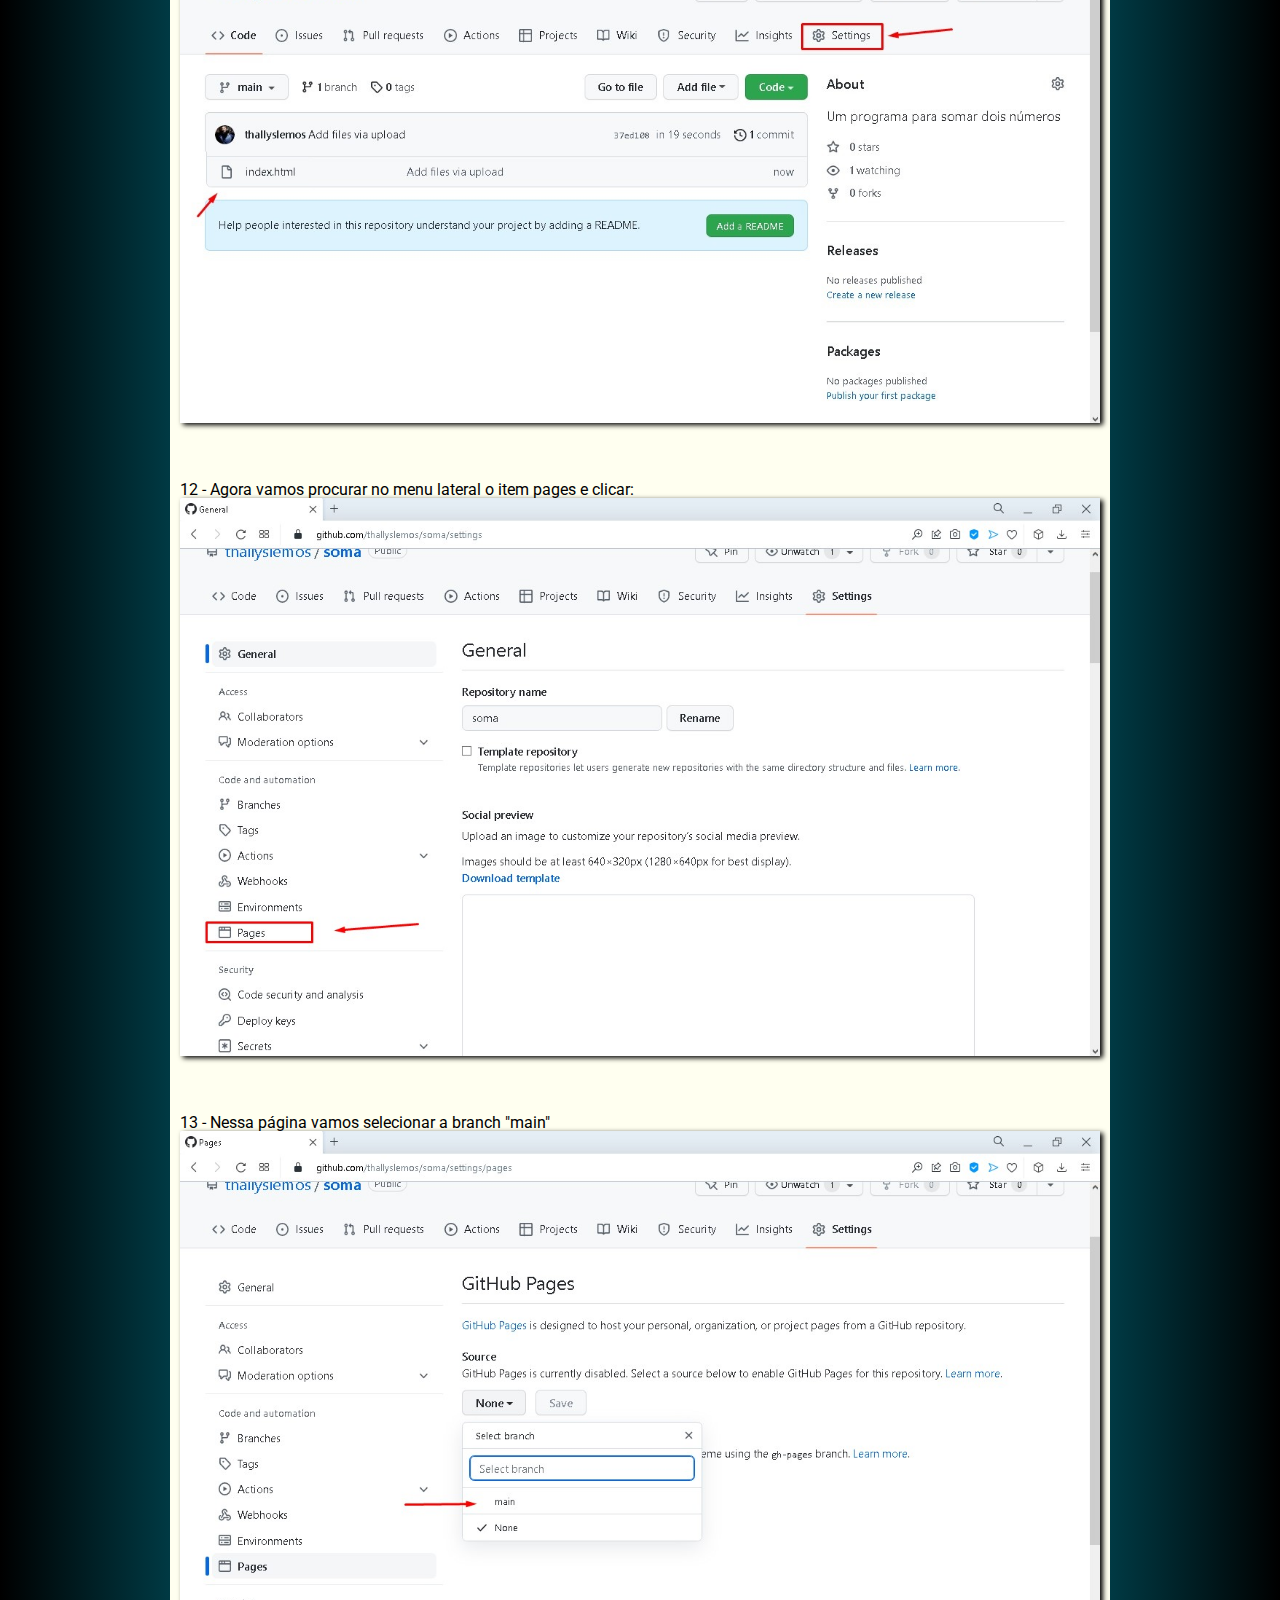
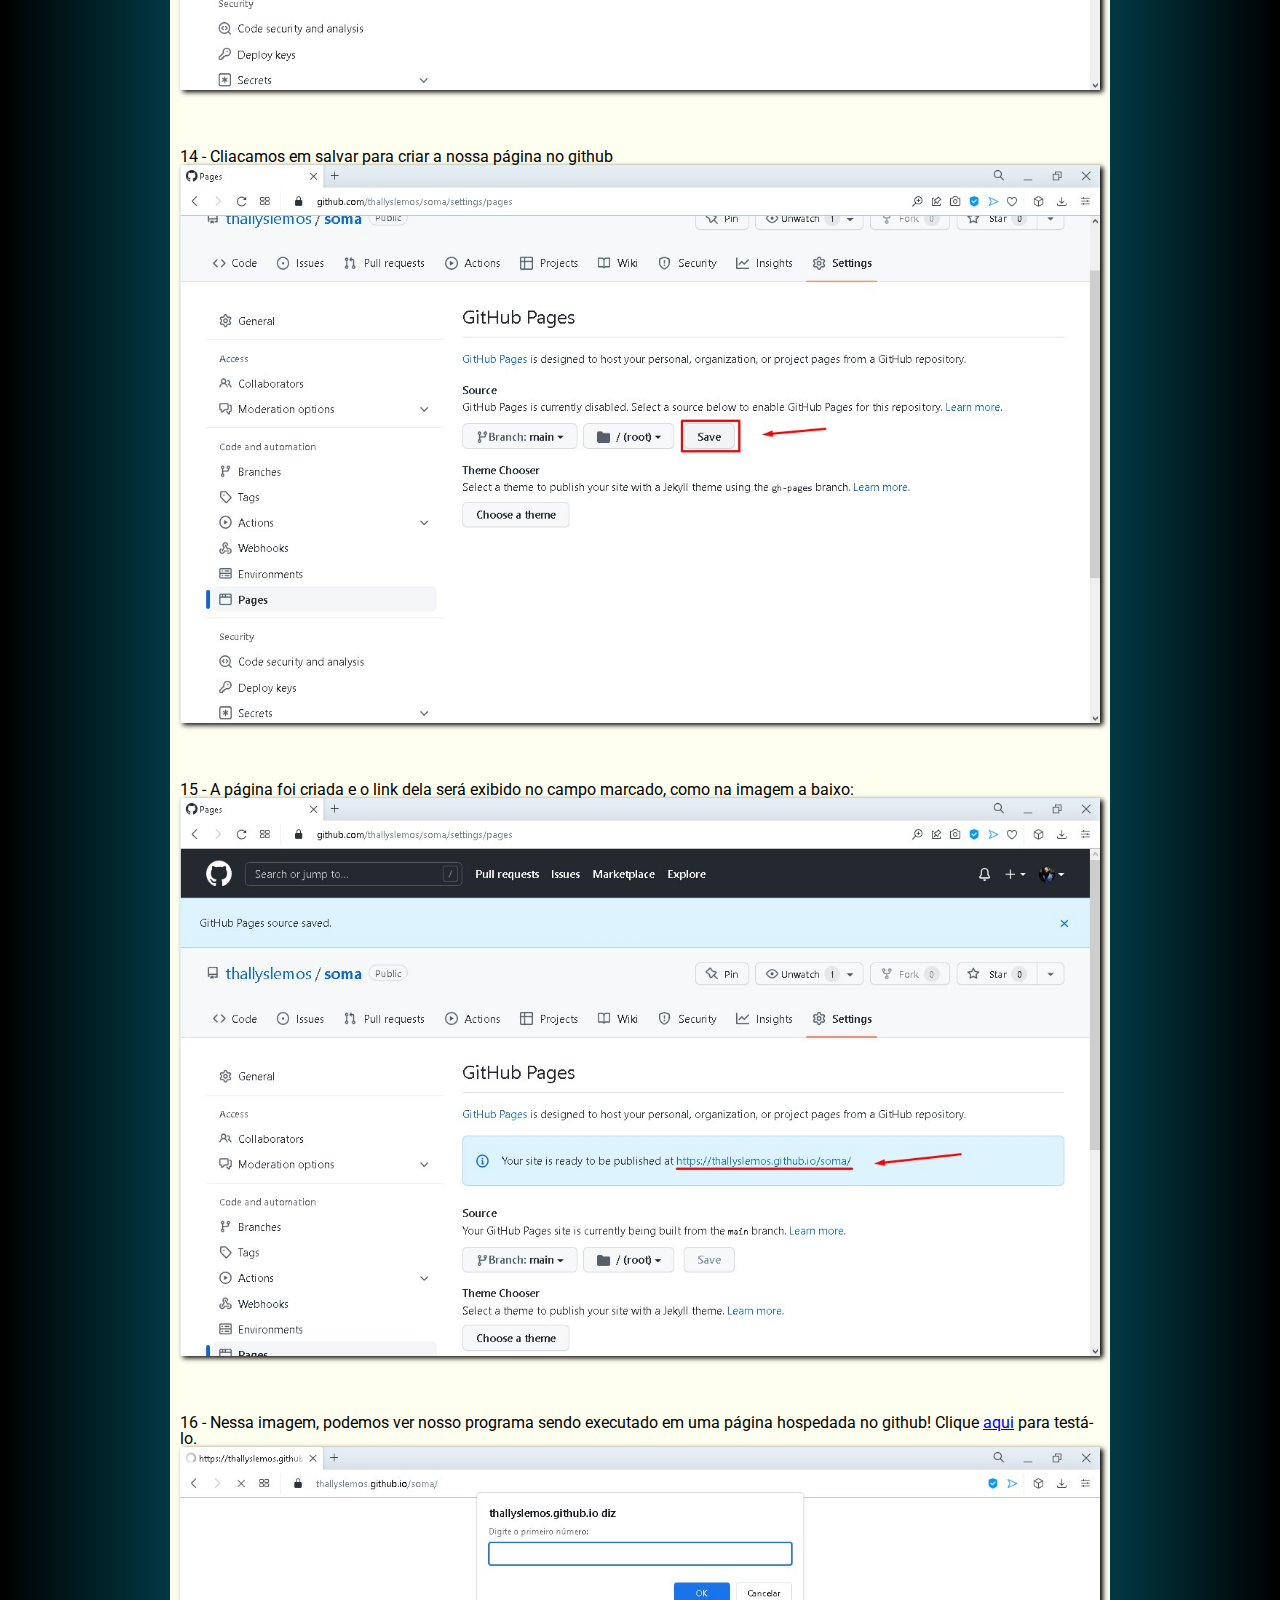
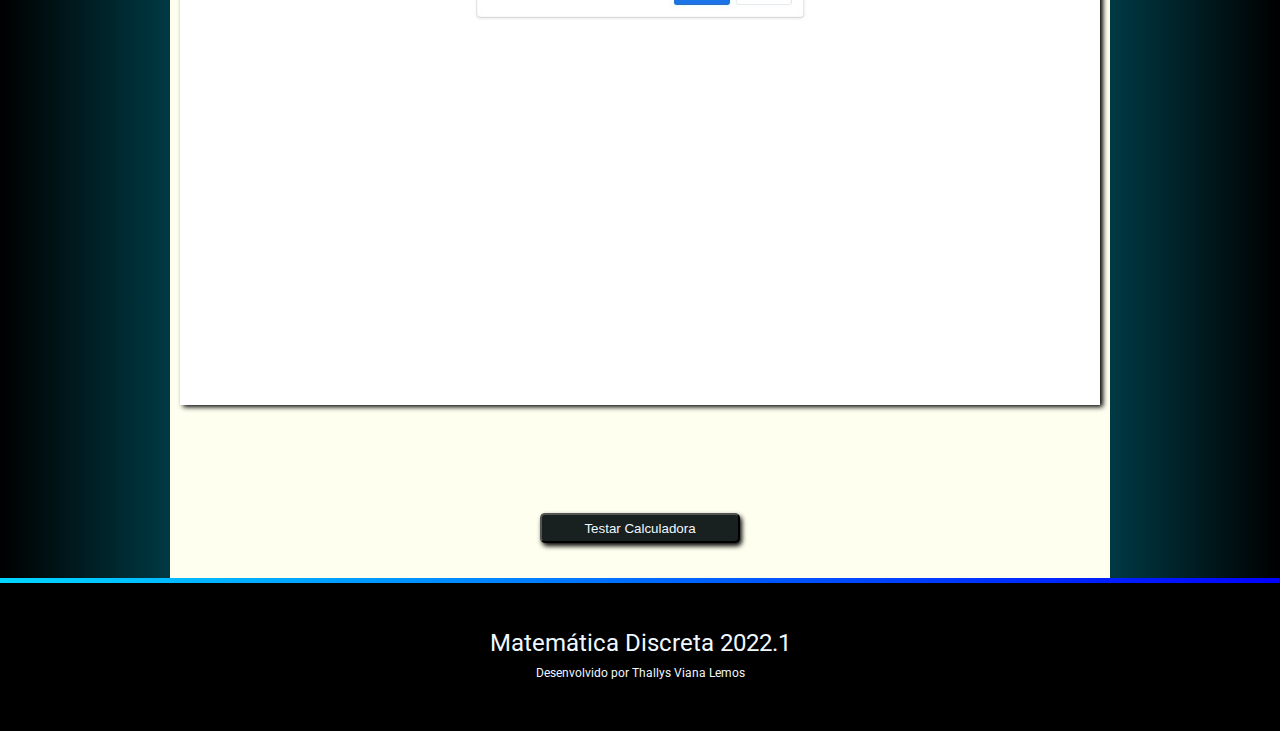
==== commit 7e316ba7: "Modificações finais do projeto" ====
--- a/index.html
+++ b/index.html
@@ -11,23 +11,40 @@
 <body>
     <header>
         <div id="logo">
-            <h1>M.D.I.</h1>
+            <h1> M D I </h1>
         </div>
         <nav id="navegacao">
             <a href="index.html"> <p>  Tutorial</p></a>
-            <a href="soma.html"><p>Soma</p></a>
             <a href="conversor.html"><p>Conversor</p></a>
         </nav>
     </header>
     <main>
-        <h2>Tutorial de como hospedar uma página no github</h2>
-
-        <div class="texto">
-            <p>Sobre o projeto ....</p>
-            <p>Sobre o github ....</p>
+        <div class="conteudo-texto">
+            <h2>Sobre o Projeto</h2>
+            <p>Trabalho desenvolvido em grupo para obtenção de nota na disciplina Matemática Discreta I (MDI), ministrada pelo discente Allan de Sousa Soares em 2022.1</p>
+            <p>O presente projeto foi elaborado para fins avaliativos e com o objetivo de ser útil aos alunos da disciplina de Matemática Discreta I, do curso de BSI  auxiliando-os nos estudos da disciplina de forma lúdica e interdiscplinar, combinando alguns conceitos básicos da matéria com técnologias e ferramentas muito versáteis e úteis para construção de uma aplicação web. Foi desenvolvido por Thallys Lemos e complementado por Leonardo Rodrigues, Pedro Lobo e Gustavo</p>
+            <p>O projeto é dividido em 3 partes, bem definidas, são elas: em sua primeira parte teremos um tutorial de como hospedar uma página simples no GitHub usando Html, Css e Javascript; a segunda parte é a demonstração do tutorial utilizando uma soma; e na terceira e última parte teremos uma página com o conteúdo do assunto que é a conversão de bases numérica, um conteúdo em vídeo do professor de Matemática Discreta I Allan Santos, explicando o assunto; e por fim, disponibilizamos uma ferramenta, desenvolvida pelo grupo, uma calculadora que converte bases numéricas. </p>
+            <p>As ferramentas utilizadas no desenvolvimento desse trabalho foram:</p>
+            <ul id="lista-ferramentas">
+                <li class="ferramentas">Visual Studio Code ou VS Code</li>
+                <li class="ferramentas">Github</li>
+                <li class="ferramentas">JavaScript</li>
+                <li class="ferramentas">HTML</li>
+                <li class="ferramentas">CSS</li>
+                <li class="ferramentas">Video do canal <a href="https://www.youtube.com/c/MatemáticaParaGenteGrande">Matemática pra Gente Grande</a></li>
+                <li class="ferramentas">Contéudo da <a href="https://allanarquivos.files.wordpress.com/2020/09/apostila-de-matematica-discreta-i.pdf">apostila</a> de Matemática Discreta I</li>
+            </ul>
+            <div class="texto">
+                <h2>Sobre o GitHub</h2>
+                <p>O GitHub é considerado é uma ferramenta essencial para engenheiros de software, com uma popularidade sem igual. Atualmente, ele acomoda mais de 25 milhões de usuários. Isso significa que há um número considerável de profissionais que estão procurando o GitHub para melhorar o fluxo de trabalho e a colaboração.</p>
+                <p>Em suma, o GitHub é um serviço baseado em nuvem que hospeda um sistema de controle de versão (VCS) chamado Git. Ele permite que os desenvolvedores colaborem e façam mudanças em projetos compartilhados enquanto mantêm um registro detalhado do seu progresso. </p>
+                <h2>Uso do GitHub no projeto</h2>
+                <p>O projeto de MDI foi utilizado o GitHub Page que é um serviço de hospedagem de site estático que usa arquivos HTML, CSS e JavaScript diretamente de um repositório no GitHub e, como opção, executa os arquivos por meio de um processo e publica um site.</p>
+            </div>
+            <h2>Tutorial de como hospedar uma página no github</h2>
         </div>
-        <div class="tutorial">
-            <ul>
+            <div class="tutorial">
+            <ul id="lista-tutorial">
                 <li>
                     <p>1 - Com o editor de texto aberto (no exemplo foi usado o VS Code), crie um arquivo html. Por convenção, esse arquivo da página principal é chamado index, e a extensão do arquivo é html. Dessa forma o nome do arquivo príncipal será: index.html </p>
                     <img src="img/paso1.jpg" >
@@ -89,16 +106,16 @@
                     <img src="img/passo15.jpg" >
                 </li>
                 <li>
-                    <p>16 - Nessa imagem, podemos ver nosso programa sendo executado em uma página hospedada no github! Clique <a href="https://thallyslemos.github.io/soma/">aqui</a> para testá-lo.</p>
+                    <p>16 - Nessa imagem, podemos ver nosso programa sendo executado em uma página hospedada no github! Clique <a href="soma.html">aqui</a> para testá-lo.</p>
                     <img src="img/passo16.jpg" >
                 </li>
             </ul>
         </div>
-        <button id="botao"><a href="https://thallyslemos.github.io/soma/"> Testar Calculadora</a></button>
+        <button id="botao"><a href="soma.html"> Testar Calculadora</a></button>
     </main>
     <footer>
-        <p>Protótipo do projeto</p>
-        <p id="copy">Desenvolvido por Thallys Viana Lemos</p>    </footer>
+        <div id="rodape"></div>
+        <p>Matemática Discreta 2022.1 </p>
+        <p id="copy">Desenvolvido por Thallys Viana Lemos</p>
+    </footer>
 </body>
-</html>
-<!DOCTYPE html5>
--- a/css/style.css
+++ b/css/style.css
@@ -1,46 +1,202 @@
+@import url('https://fonts.googleapis.com/css2?family=Roboto:wght@300&display=swap');
+
+body {
+    background: linear-gradient(90deg, #000000, #00d9ff, #000000);
+    height: 100%;
+    font-family: 'Roboto', sans-serif;
+    font-size: 1em;
+}
+html {
+    height: 100%;
+}
 header {
     display: flex;
     align-items: center;
     justify-content: space-between;
-    color: aliceblue;
-    background: black;
+    background:#000000;
     max-width: 100%;
     height: auto;
     padding: 30px;
-}
-.navegacao {
+    border-bottom: 5px solid;
+    border-image: linear-gradient(90deg,#00d9ff,blue) 10;
+
+}
+header h1 {
+    text-shadow:0 0 35px #00d9ff, 0px 0px 15px #00d9f0;
+    font-size: 2em;
+    font-weight:bolder;
+    color: #00d9ff;
+}
+.conteudo-texto, p {
+    margin-top: 1em;    
+}
+h2 {
+    font-weight: bold;
+    margin: 1em 0;
+}
+#navegacao {
     display: flex;
     flex-direction: row;
+    justify-content: space-between;
+    width: 200px;
+    
+}
+header nav a{
+    text-decoration: none;
+    font-size: 1em;
+    color: aliceblue;
+    transition: 200ms;
+    font-weight: bold;
+
+}
+#navegacao :hover{
+    font-weight: bold;
+    color: #00d9ff;
+    text-shadow:0 0 1px #00d9ff
+
 }
 main {
     display: flex;
     flex-direction: column;
-    width: 920px;
-    height: auto;
-    margin: 0 50px;
+    max-width: 920px;
+    min-height: calc(100% - 167px);
+    margin: 0 auto;
+    background: ivory;
+    padding: 10px;
+}
+.ferramentas {
+    font-size: 1em;
+}
+#lista-ferramentas, #lista-exemplo {
+    list-style-position: inside;
+    list-style-type:square;
+    margin: 1em;
+
+}
+#aplicacao{
+    display: flex;
+    flex-direction: column;
+    align-items: center;
+}
+#conversor{
+    border-radius: 5px;
+    width: 240px;
+    height: 30px;
+
+}
+.entrada {
+    display: flex;
+    flex-direction: column;
+    justify-content: space-around;
+    max-width: 300px;
+    margin: 10px 0;
+    font-weight: bold;
+
+}
+.tabela-exemplo {
+    margin: 1em auto;
+    }
+.saida th, .tabela-exemplo th{
+    background-color:  #192020;
+    color: #ffffff;
+    border: 1px solid #888888;
+    padding: 5px;
+}
+.saida td, .tabela-exemplo td{
+    padding-inline: 5px;
+    margin:0 10px;
+    width: auto;
+    border: 1px solid black;
+    text-align: center;
 }
 .tutorial, .texto {
     display: flex;
     flex-direction: column;
-}
-ul, li {
-    display: flex;
-    flex-direction: column;
-    font-size: 16pt;
+    margin-bottom: 40px;
+}
+#lista-tutorial {
+    display: flex;
+    flex-direction: column;
+    font-size: 1em;
 }
 
 img{
-
     width: auto;
-    min-width: 420px;
-    
-}
+    margin-bottom: 40px;
+    box-shadow: 3px 2px 5px #000000;
+    max-width: 100%;
+}
+button{
+    align-self: center;
+    width: 200px;
+    height: 30px;
+    border-radius:5px ;
+    background-color: #192020;
+    box-shadow: 2px 3px 5px #000000;
+    margin: 25px 0;
+    color: aliceblue;
+
+    transition: 500ms;
+}
+button a{
+    font-size: 1em;
+    text-decoration: none;
+    color: aliceblue;
+}
+button:hover{
+    width: 240px;
+    color: #00d9ff;
+}
+button a:hover{
+    color: #00d9ff;
+}
+#video {
+    margin: 50px auto;
+}
+
 footer {
     color: aliceblue;
-    background: black;
     width: 100%;
-    height: 50px;
+    height: 100px;
     text-align: center;
     font-size: 18pt;
-
-}
+    border-top: 5px solid;
+    background:#000000;
+    border-image: linear-gradient(90deg,#00d9ff,blue) 10;
+    padding: 1em 0;
+}
+
+#copy{
+    font-size: 0.5em;
+}
+@media screen and (max-width: 480px) {
+   iframe, body, header, footer{
+    max-width: 100%;
+    font-size: 2rem;
+   }
+    h1 {
+        text-align: center;
+        font-size: 3rem;
+    }
+    #navegacao {
+        position: static;
+        text-shadow: #888888;
+        width: 80%;
+    }
+    header {
+        flex-direction: column;
+        justify-items:auto;
+        padding: 15px;
+        height: auto;
+    }
+    .hexa {
+        display: none;
+    }
+    button, input {
+        width: 90%;
+    }
+    .saida, .tabela-exemplo {
+        font-size: 1rem;
+    }
+
+}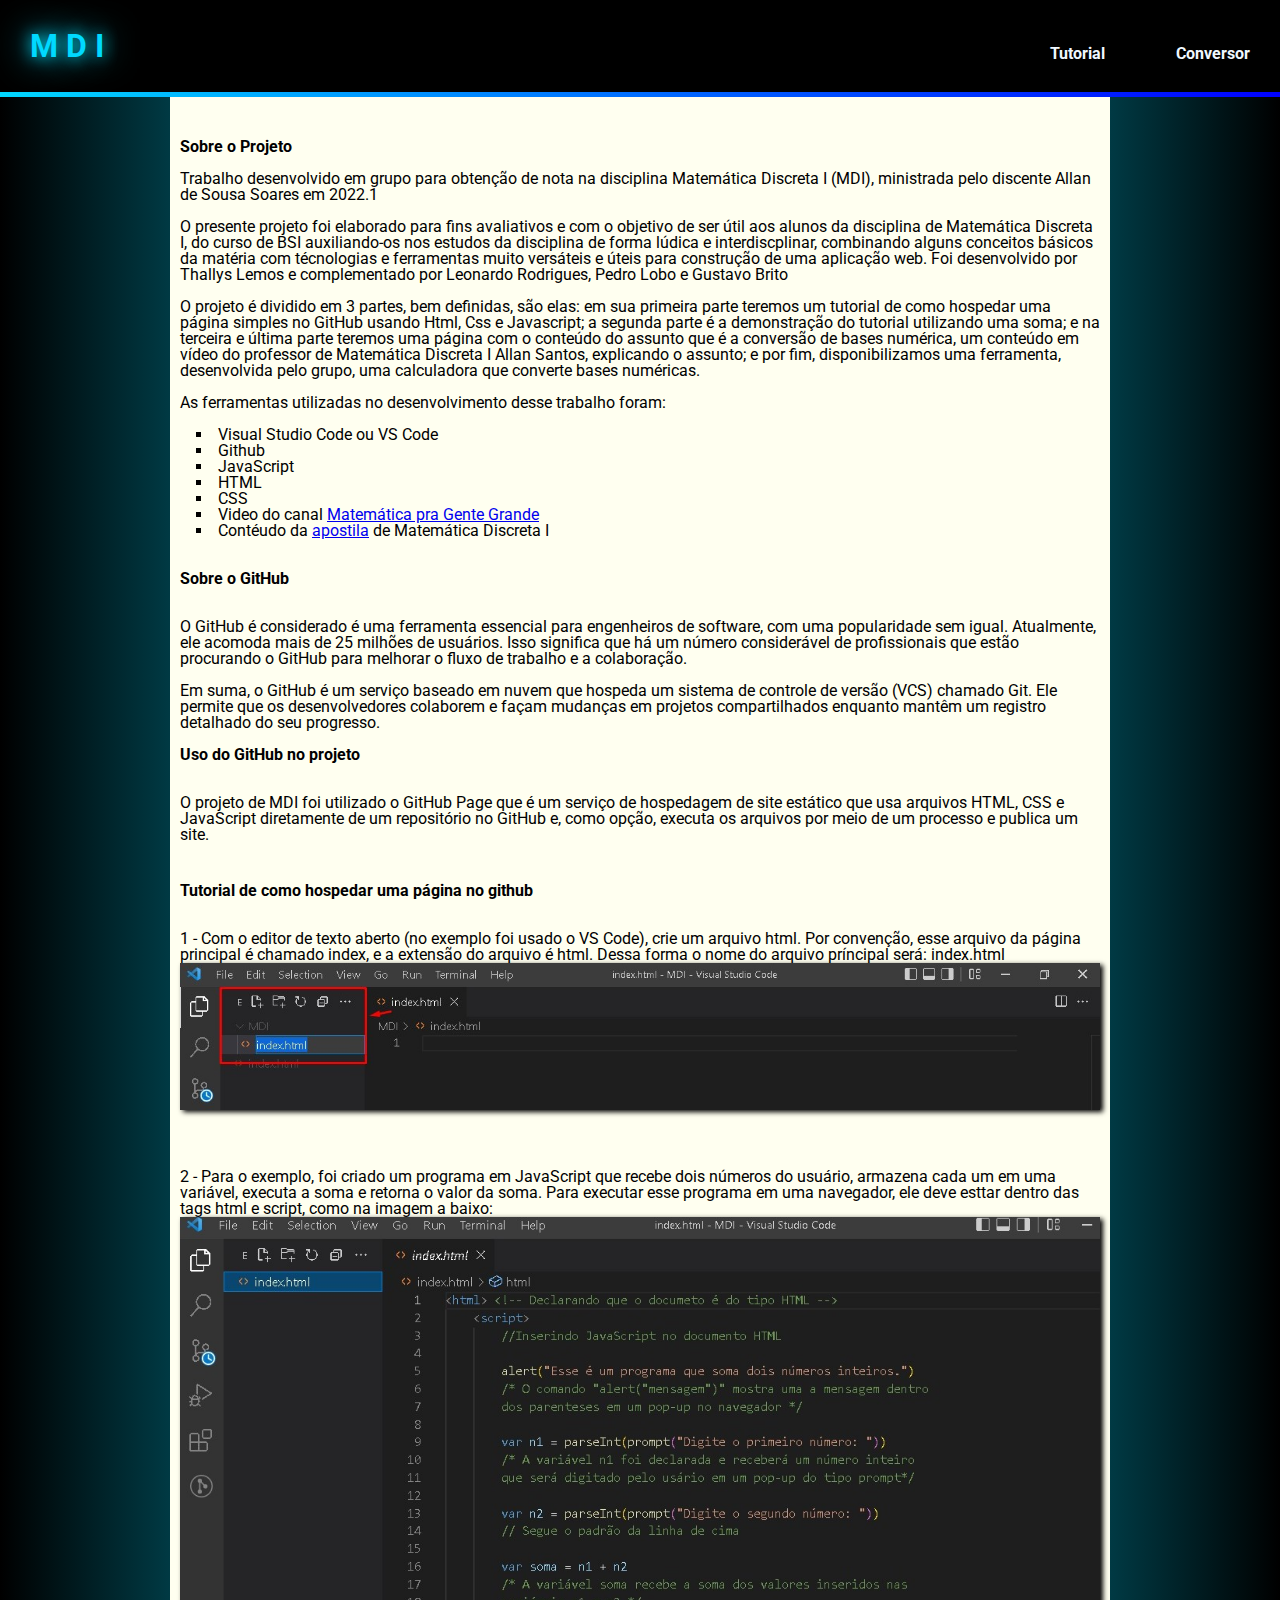
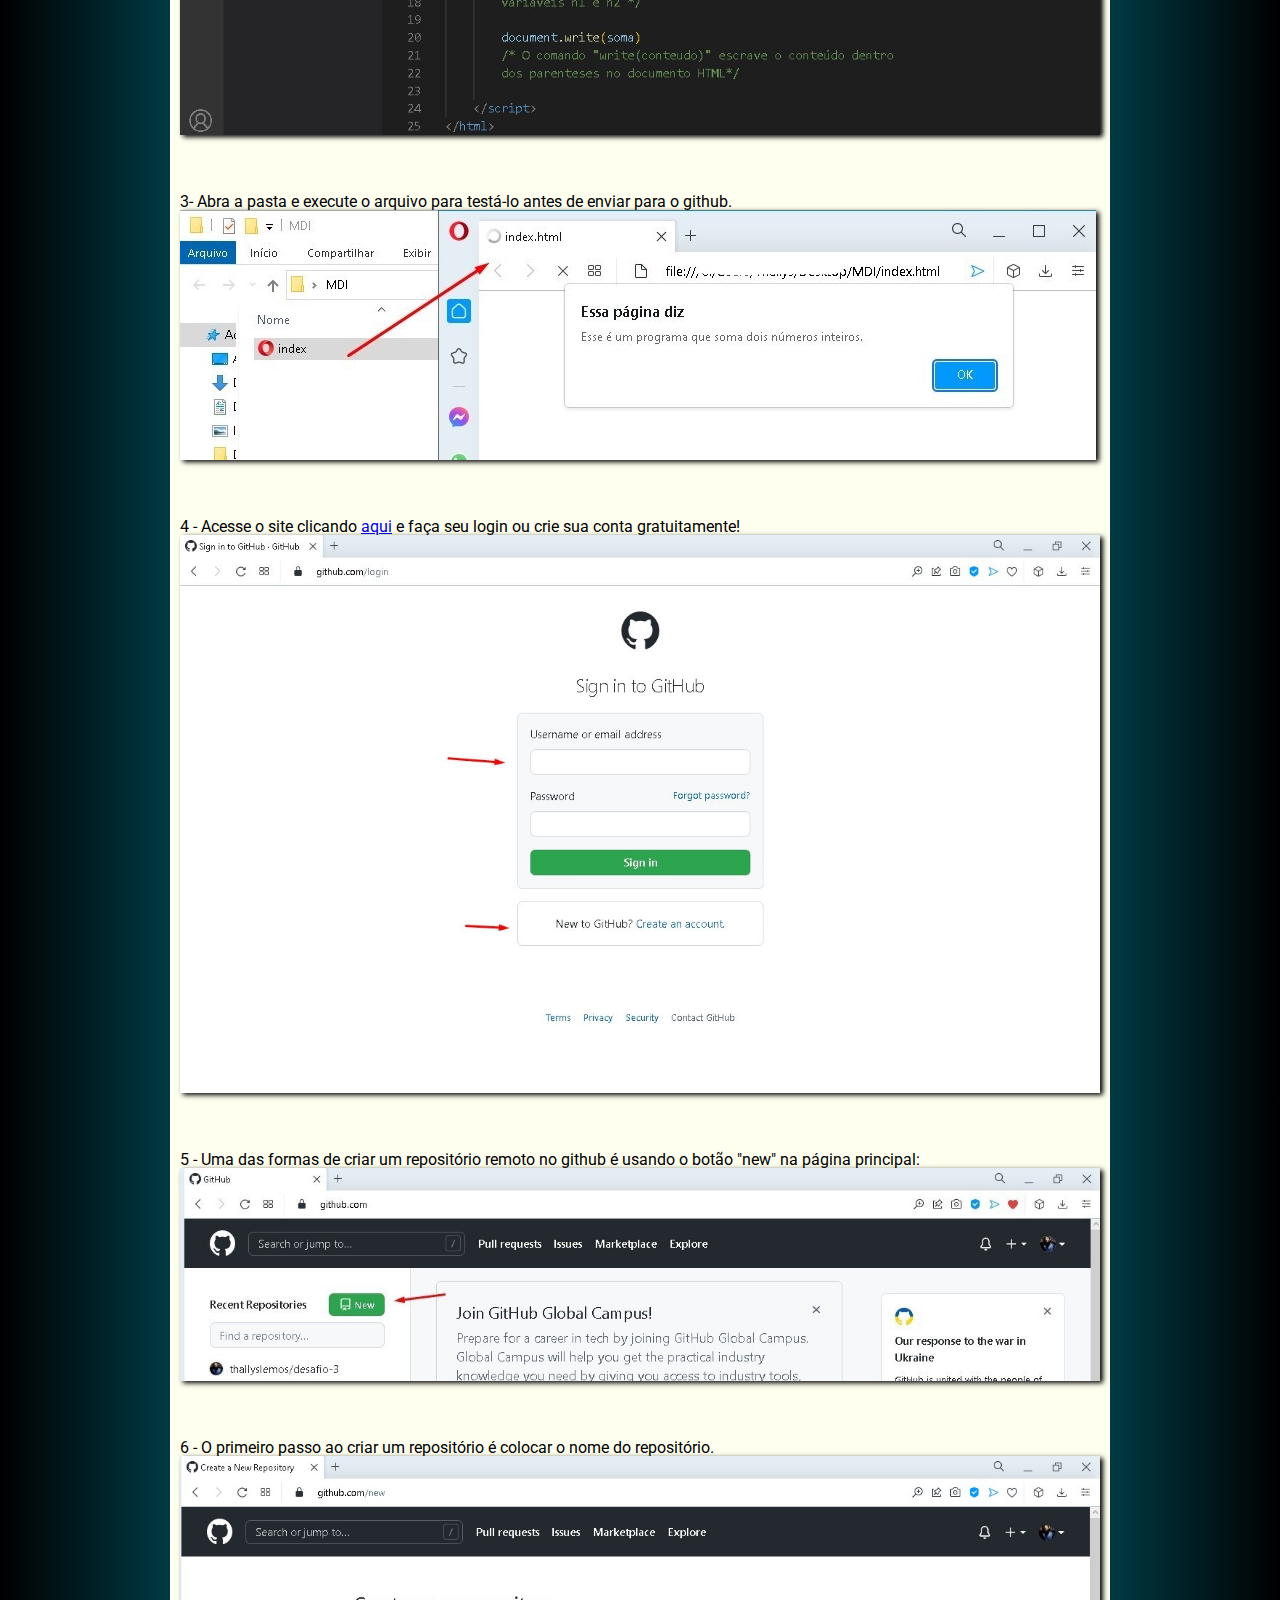
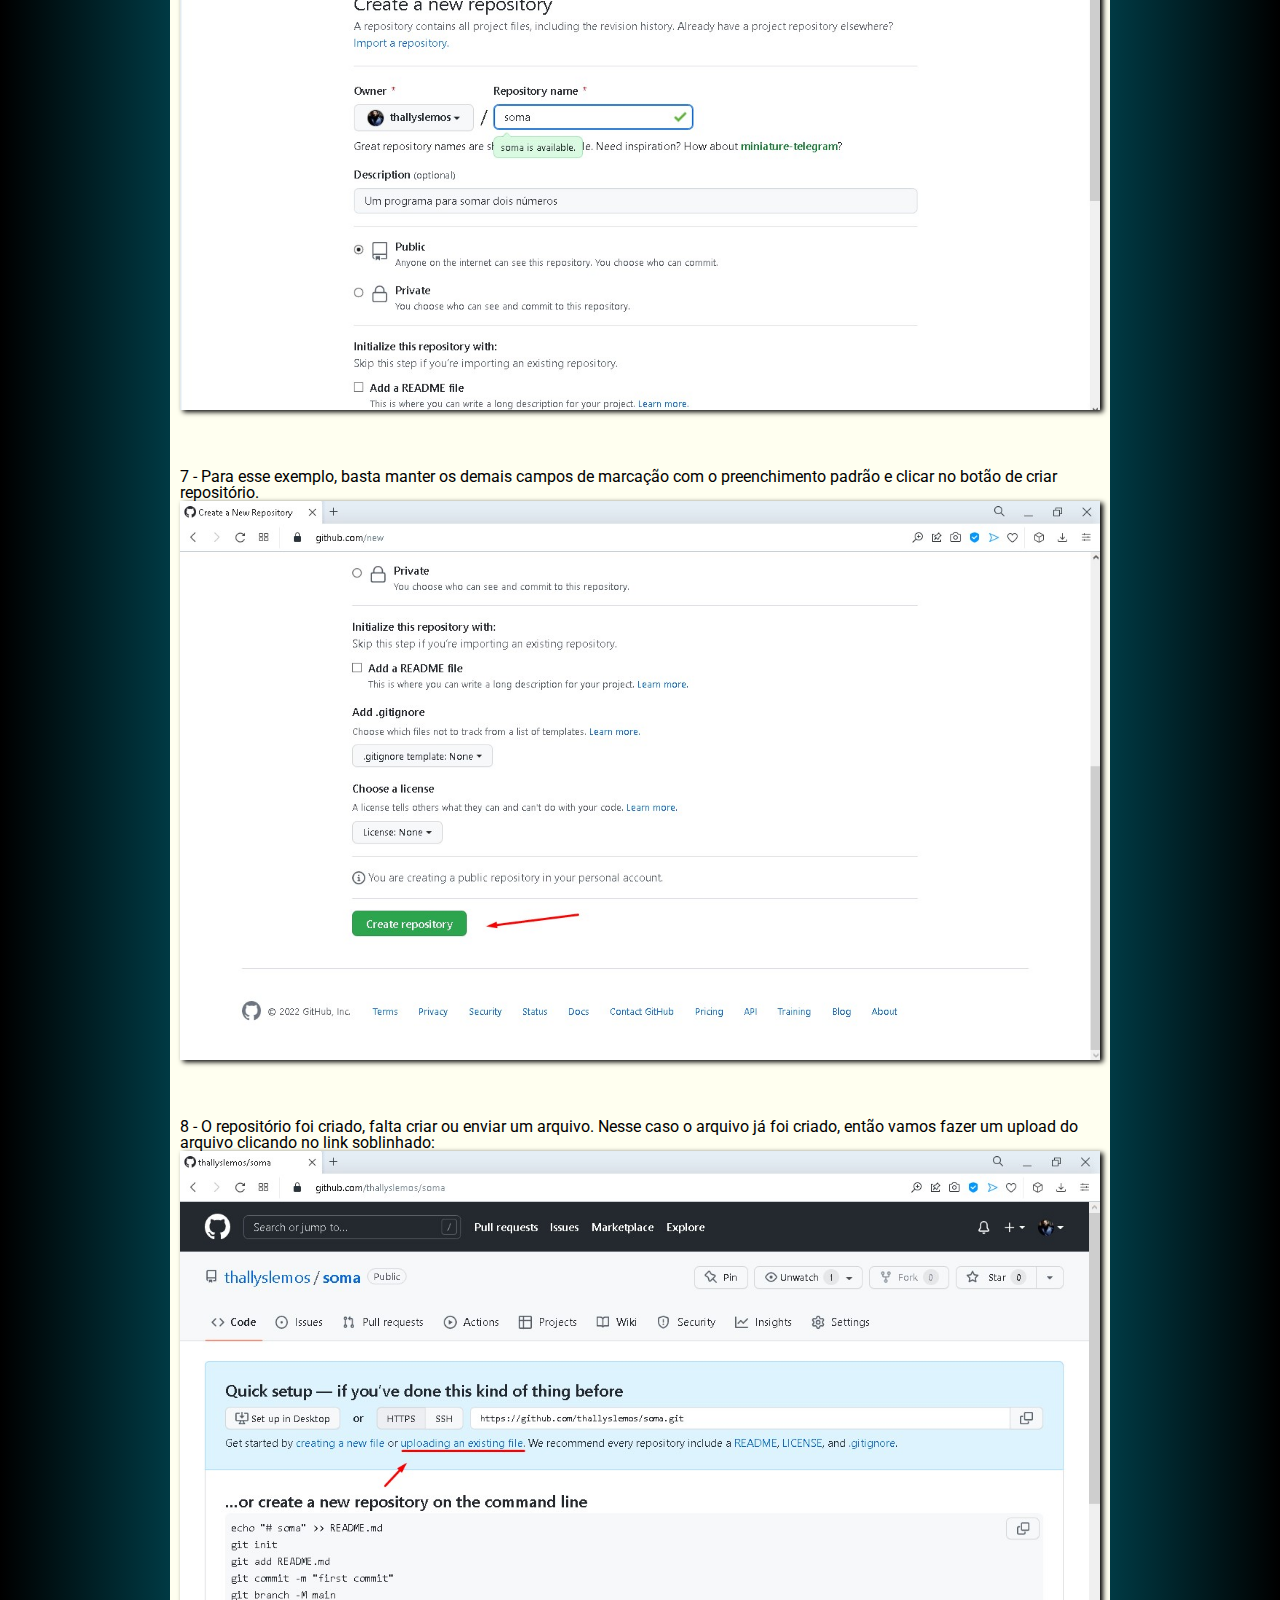
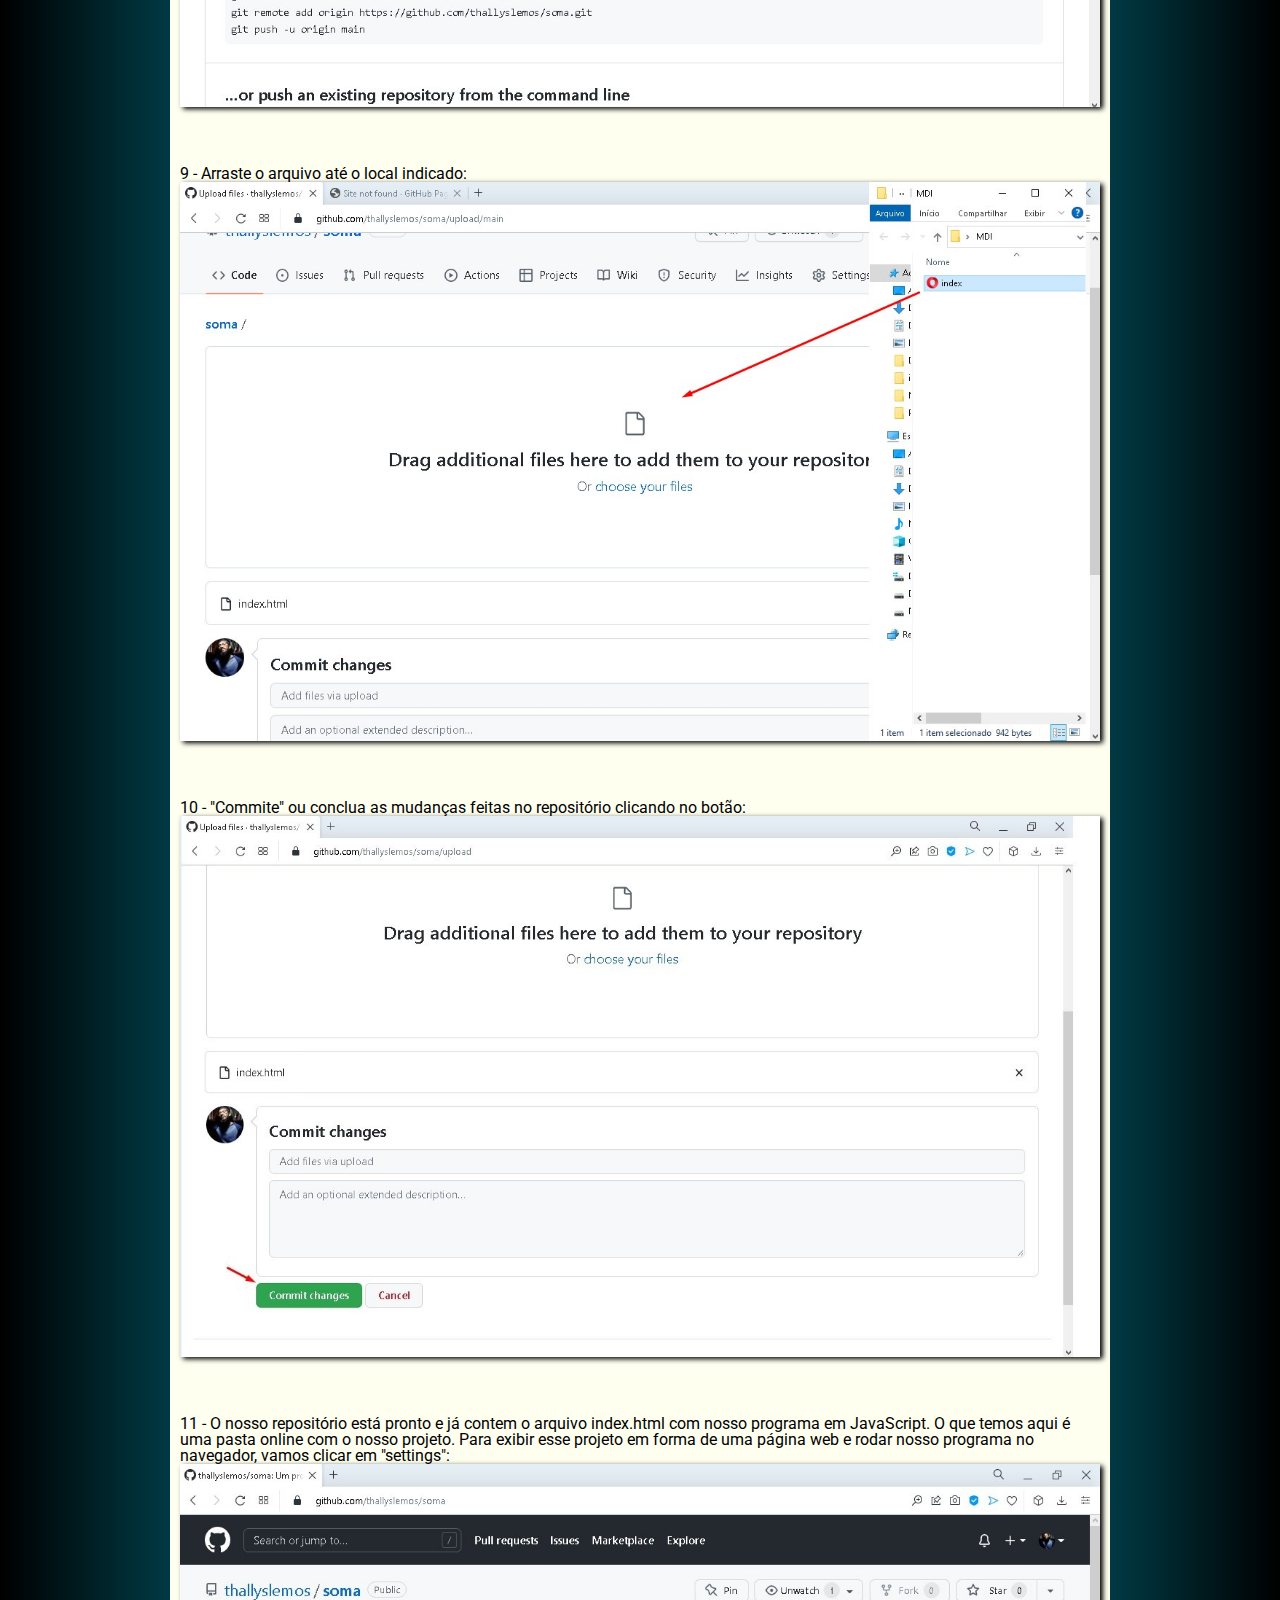
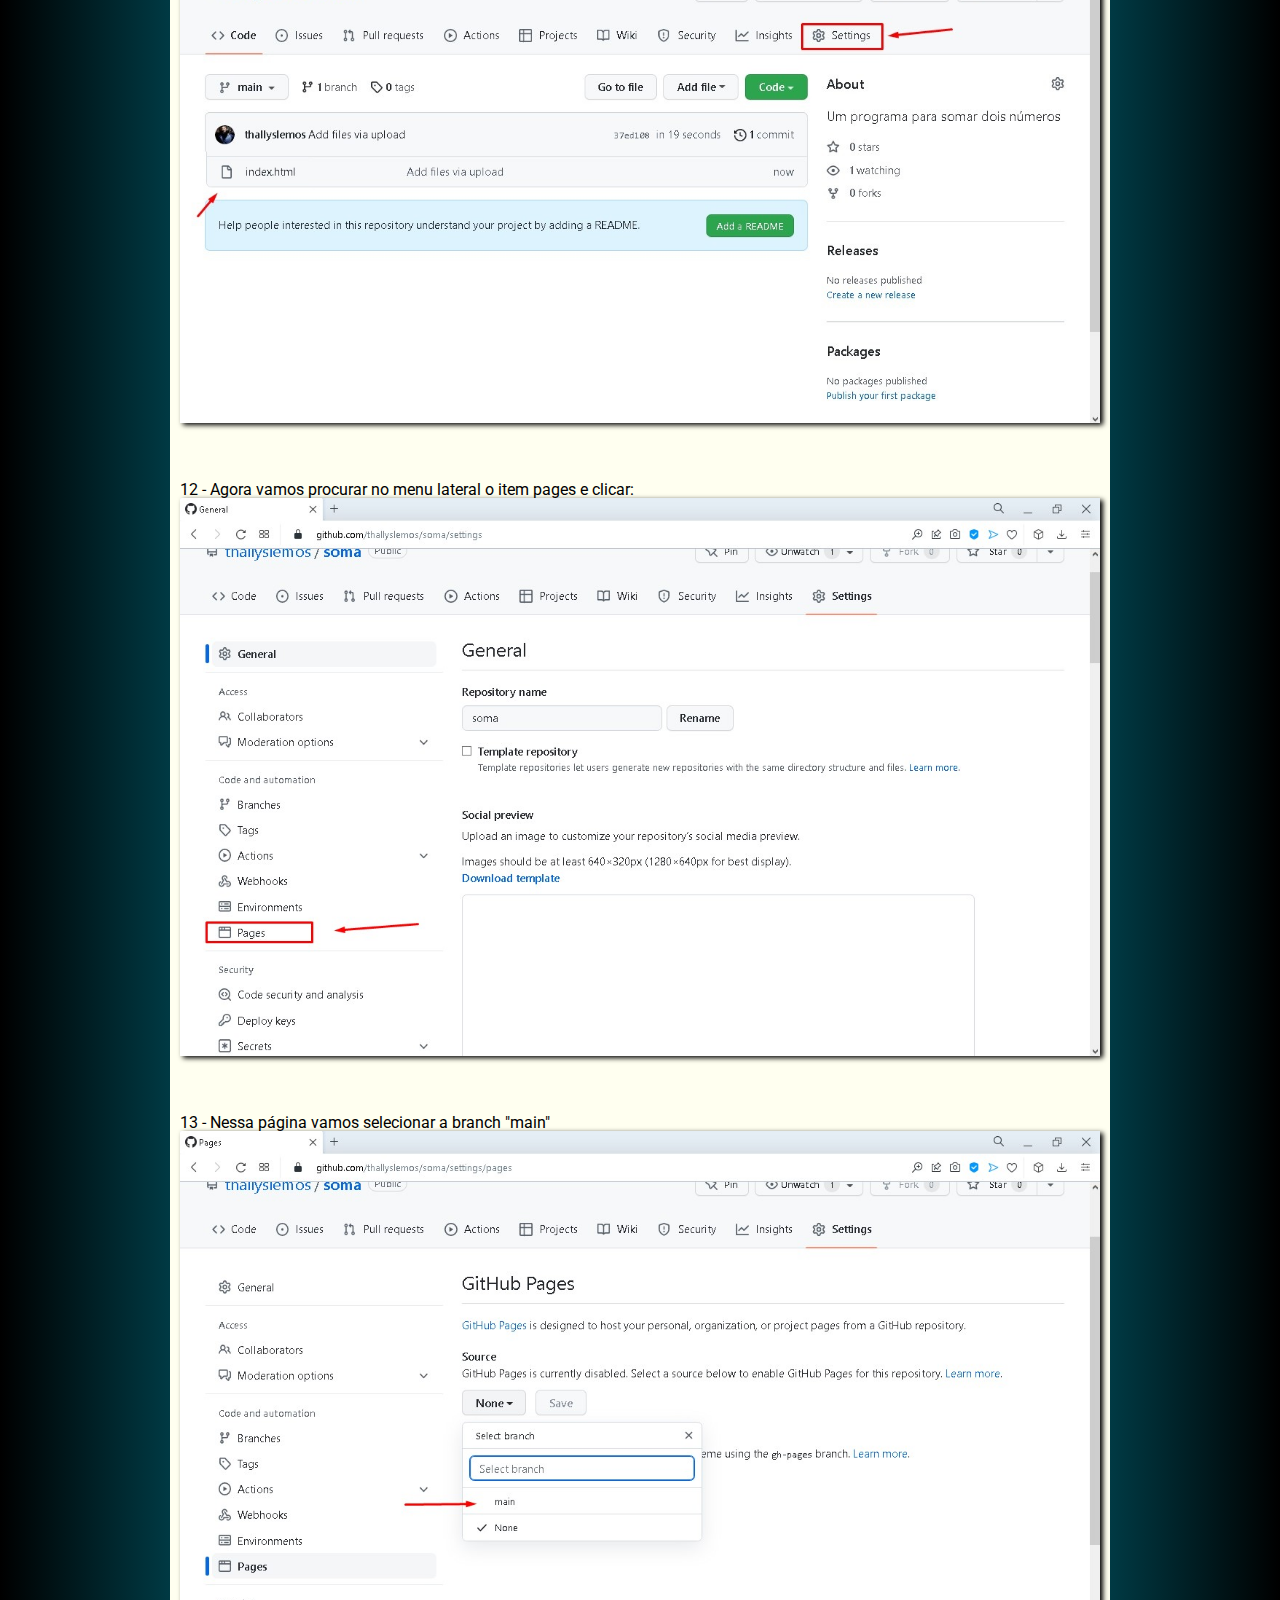
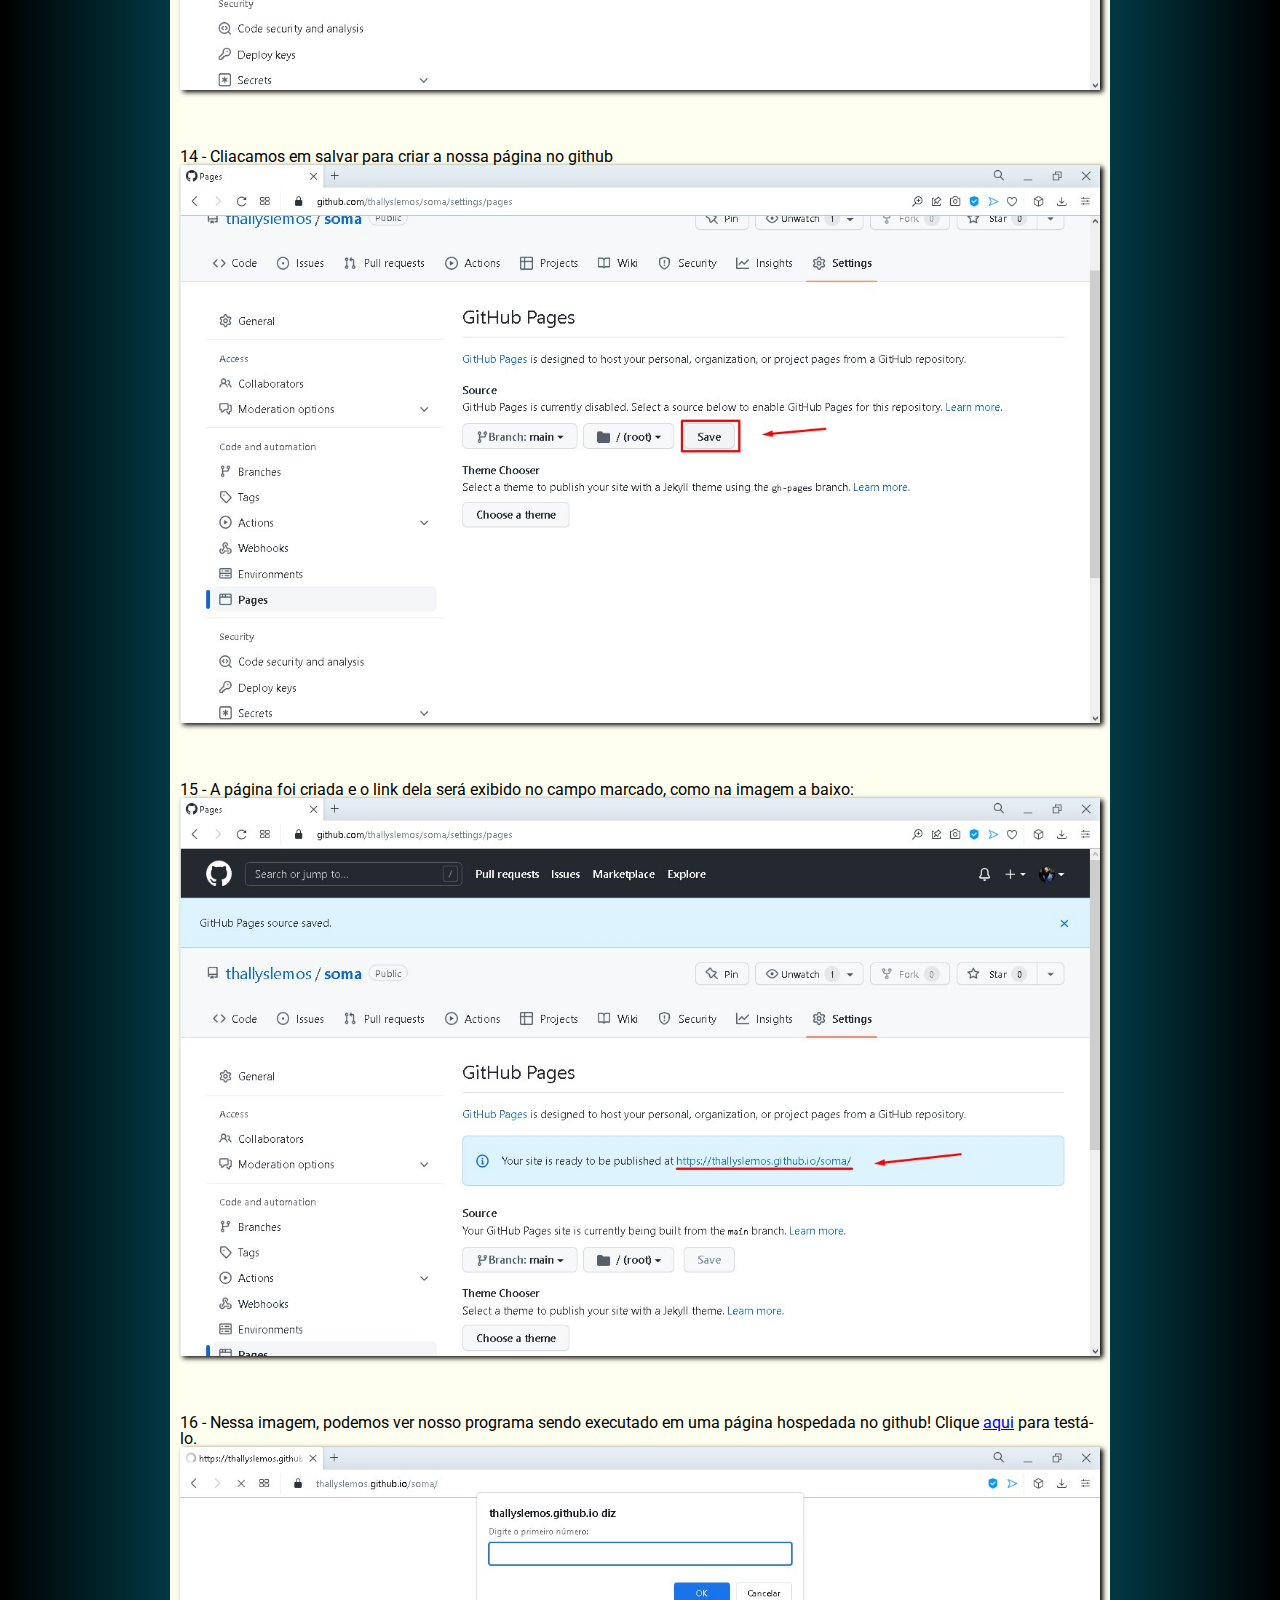
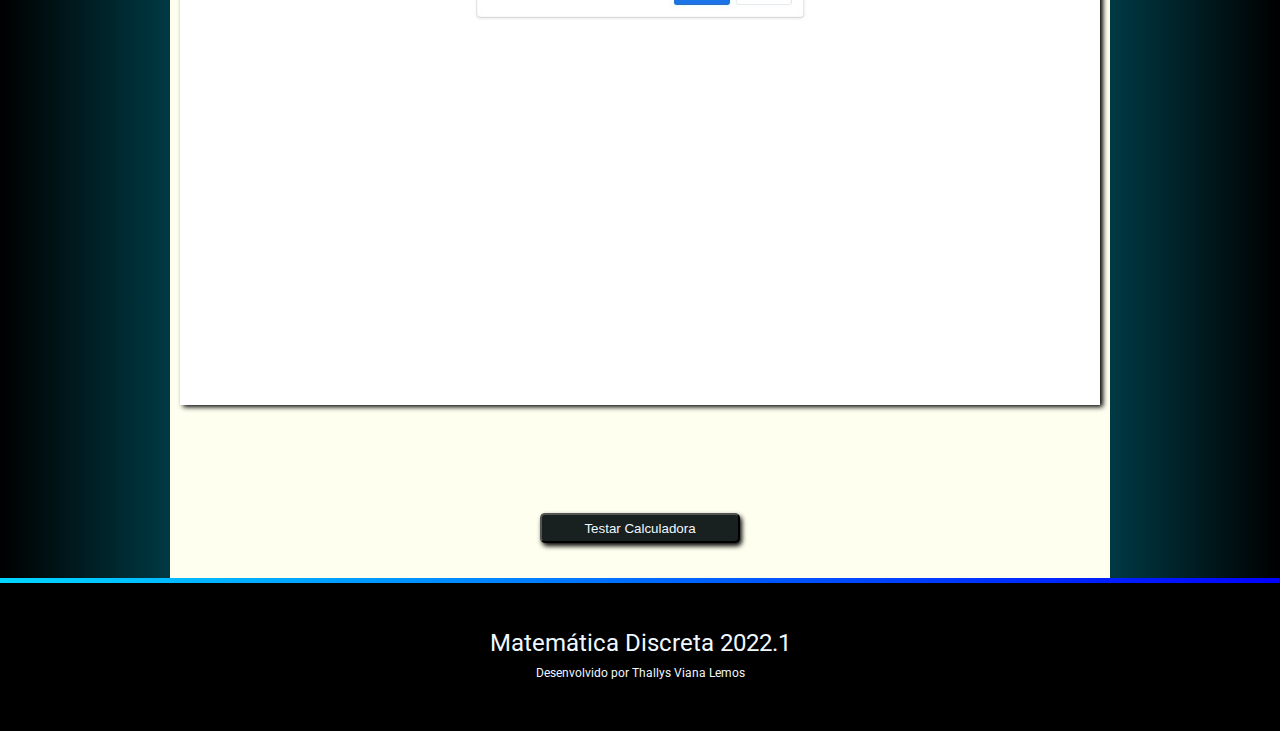
==== commit 478efcae: "Update index.html" ====
--- a/index.html
+++ b/index.html
@@ -22,7 +22,7 @@
         <div class="conteudo-texto">
             <h2>Sobre o Projeto</h2>
             <p>Trabalho desenvolvido em grupo para obtenção de nota na disciplina Matemática Discreta I (MDI), ministrada pelo discente Allan de Sousa Soares em 2022.1</p>
-            <p>O presente projeto foi elaborado para fins avaliativos e com o objetivo de ser útil aos alunos da disciplina de Matemática Discreta I, do curso de BSI  auxiliando-os nos estudos da disciplina de forma lúdica e interdiscplinar, combinando alguns conceitos básicos da matéria com técnologias e ferramentas muito versáteis e úteis para construção de uma aplicação web. Foi desenvolvido por Thallys Lemos e complementado por Leonardo Rodrigues, Pedro Lobo e Gustavo</p>
+            <p>O presente projeto foi elaborado para fins avaliativos e com o objetivo de ser útil aos alunos da disciplina de Matemática Discreta I, do curso de BSI  auxiliando-os nos estudos da disciplina de forma lúdica e interdiscplinar, combinando alguns conceitos básicos da matéria com técnologias e ferramentas muito versáteis e úteis para construção de uma aplicação web. Foi desenvolvido por Thallys Lemos e complementado por Leonardo Rodrigues, Pedro Lobo e Gustavo Brito</p>
             <p>O projeto é dividido em 3 partes, bem definidas, são elas: em sua primeira parte teremos um tutorial de como hospedar uma página simples no GitHub usando Html, Css e Javascript; a segunda parte é a demonstração do tutorial utilizando uma soma; e na terceira e última parte teremos uma página com o conteúdo do assunto que é a conversão de bases numérica, um conteúdo em vídeo do professor de Matemática Discreta I Allan Santos, explicando o assunto; e por fim, disponibilizamos uma ferramenta, desenvolvida pelo grupo, uma calculadora que converte bases numéricas. </p>
             <p>As ferramentas utilizadas no desenvolvimento desse trabalho foram:</p>
             <ul id="lista-ferramentas">
